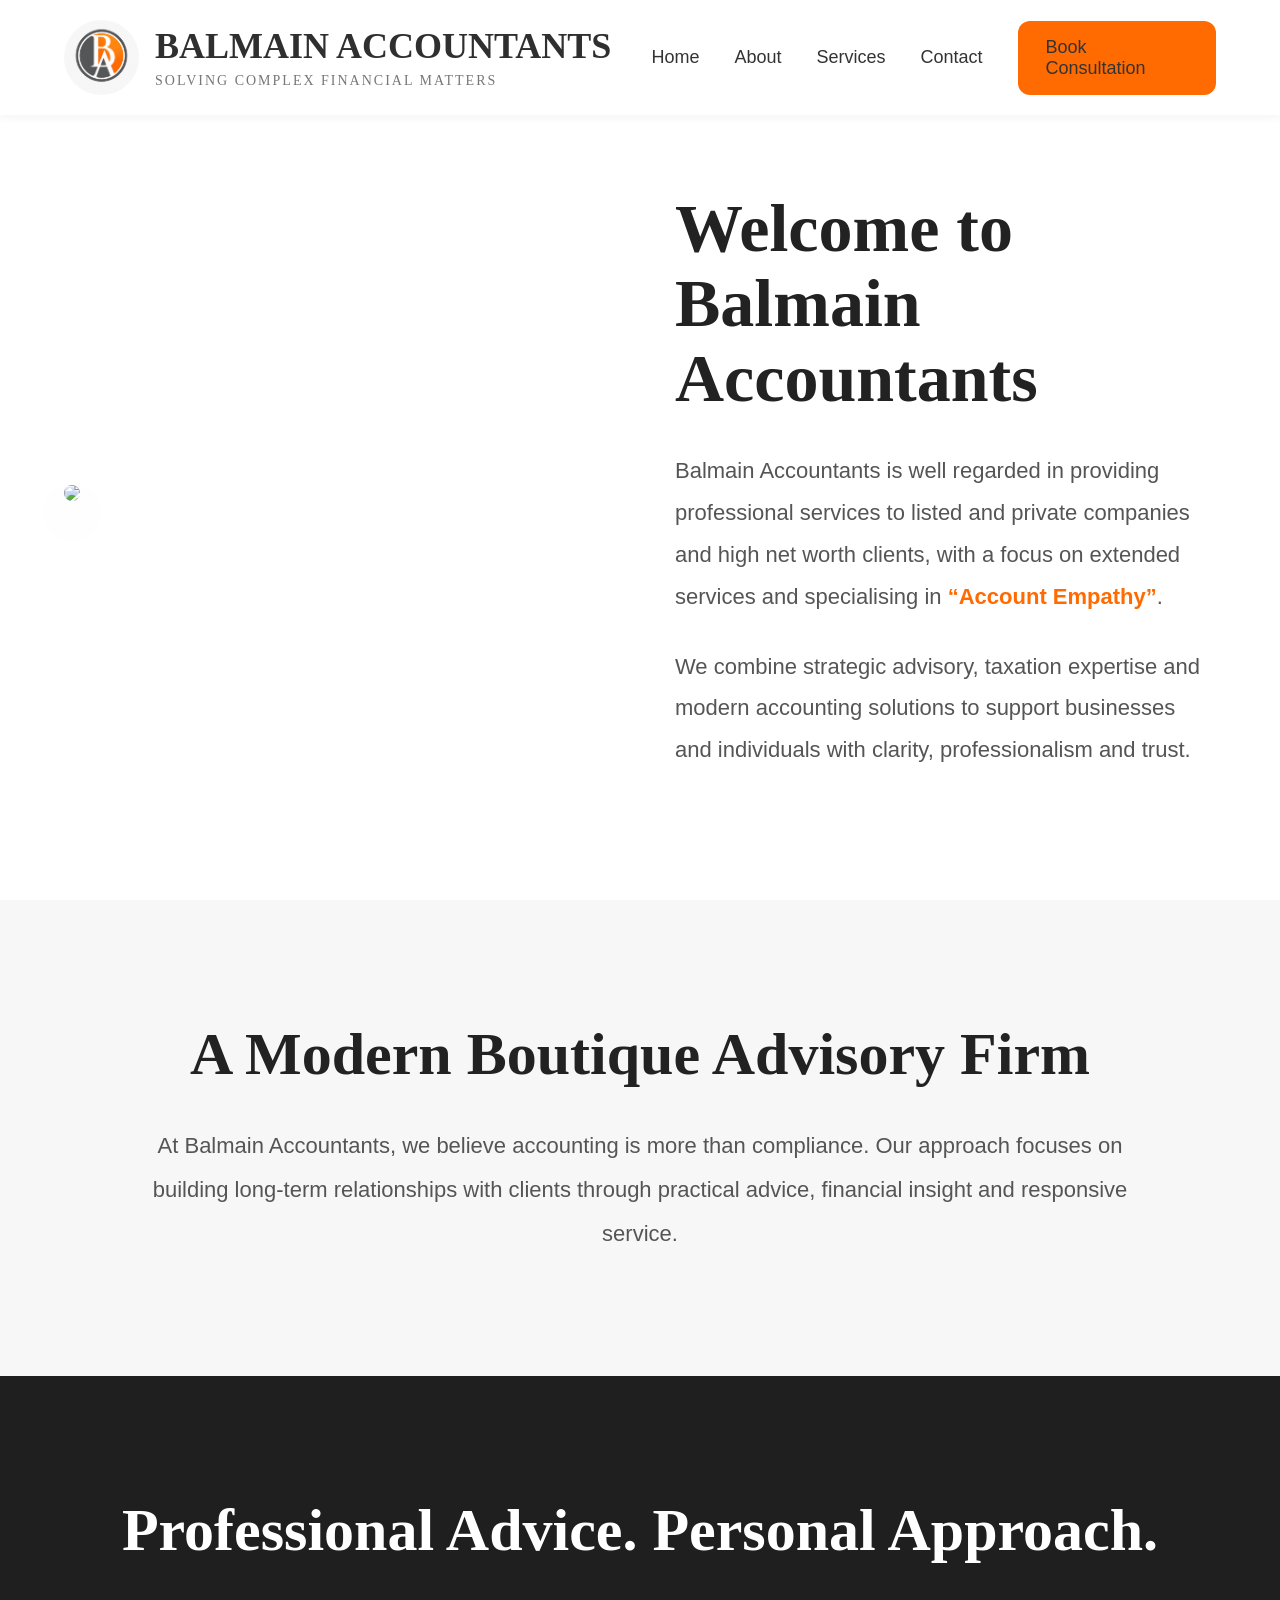
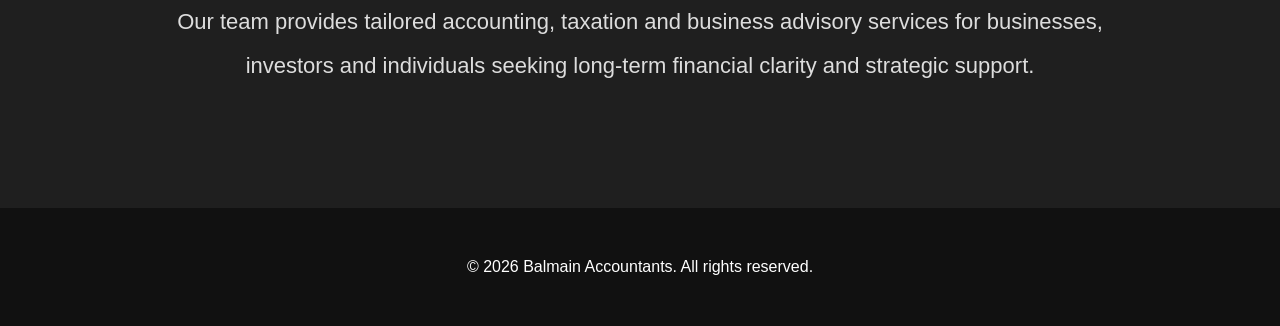
==== about.html @ e21546ca "Update about.html" ====
<!DOCTYPE html>
<html lang="en">

<head>

  <meta charset="UTF-8">
  <meta name="viewport" content="width=device-width, initial-scale=1.0">

  <title>About | Balmain Accountants</title>

  <link rel="icon" type="image/png" href="balmain-logo.png">

  <style>

    *{
      margin:0;
      padding:0;
      box-sizing:border-box;
    }

    body{
      font-family:Arial, Helvetica, sans-serif;
      background:#f7f7f7;
      color:#222;
    }

    nav{
      width:100%;
      padding:20px 5%;
      display:flex;
      justify-content:space-between;
      align-items:center;
      background:white;
      position:fixed;
      top:0;
      z-index:1000;
      box-shadow:0 2px 10px rgba(0,0,0,0.05);
      gap:40px;
    }

    .logo{
      display:flex;
      align-items:center;
      gap:16px;
      min-width:max-content;
    }

    .menu{
      display:flex;
      gap:35px;
      align-items:center;
      margin-left:auto;
    }

    .menu a{
      text-decoration:none;
      color:#333;
      font-weight:500;
      font-size:18px;
    }

    .menu a:hover{
      color:#ff6b00;
    }

    .btn{
      background:#ff6b00;
      color:white;
      padding:16px 28px;
      border-radius:12px;
      text-decoration:none;
      font-weight:bold;
    }

    .hero{
      min-height:100vh;
      display:flex;
      align-items:center;
      justify-content:center;
      padding:190px 5% 100px;
      gap:70px;
      background:white;
    }

    .hero-left,
    .hero-right{
      flex:1;
    }

    .hero-left img{
      width:100%;
      border-radius:25px;
      box-shadow:0 20px 45px rgba(0,0,0,0.12);
    }

    .hero-right h1{
      font-size:68px;
      margin-bottom:35px;
      font-family:Georgia, serif;
      color:#222;
      line-height:1.1;
    }

    .hero-right p{
      font-size:22px;
      line-height:1.9;
      color:#555;
      margin-bottom:28px;
    }

    .highlight{
      color:#ff6b00;
      font-weight:bold;
    }

    .section{
      padding:120px 5%;
      text-align:center;
    }

    .section h2{
      font-size:60px;
      margin-bottom:35px;
      font-family:Georgia, serif;
      color:#222;
    }

    .section p{
      max-width:1000px;
      margin:auto;
      line-height:2;
      font-size:22px;
      color:#555;
    }

    .dark{
      background:#1f1f1f;
      color:white;
    }

    .dark h2{
      color:white;
    }

    .dark p{
      color:#ddd;
    }

    footer{
      background:#111;
      color:white;
      padding:50px;
      text-align:center;
      font-size:16px;
    }

    @media(max-width:980px){

      nav{
        flex-direction:column;
        align-items:center;
        gap:25px;
      }

      .logo{
        flex-direction:column;
        text-align:center;
      }

      .menu{
        margin-left:0;
        flex-wrap:wrap;
        justify-content:center;
        gap:22px;
      }

      .hero{
        flex-direction:column;
        text-align:center;
        padding-top:280px;
      }

      .hero-right h1{
        font-size:52px;
      }

    }

  </style>

</head>

<body>

  <nav>

    <div class="logo">

      <img src="balmain-logo.png"
           alt="Balmain Logo"
           style="height:75px; width:75px; object-fit:cover; border-radius:50%;">

      <div style="line-height:1.1;">

        <div style="
          font-size:36px;
          font-weight:700;
          color:#2f2f2f;
          letter-spacing:0px;
          font-family:Georgia, serif;
        ">
          BALMAIN ACCOUNTANTS
        </div>

        <div style="
          font-size:14px;
          color:#777;
          letter-spacing:2px;
          margin-top:6px;
          font-family:Georgia, serif;
          text-transform:uppercase;
        ">
          Solving Complex Financial Matters
        </div>

      </div>

    </div>

    <div class="menu">

      <a href="index.html">Home</a>
      <a href="about.html">About</a>
      <a href="services.html">Services</a>
      <a href="contact.html">Contact</a>

      <a href="contact.html" class="btn">
        Book Consultation
      </a>

    </div>

  </nav>

  <section class="hero">

    <div class="hero-left">

      <img src="https://images.unsplash.com/photo-1520607162513-77705c0f0d4a?q=80&w=1600&auto=format&fit=crop">

    </div>

    <div class="hero-right">

      <h1>
        Welcome to Balmain Accountants
      </h1>

      <p>
        Balmain Accountants is well regarded in providing professional services to listed and private companies and high net worth clients, with a focus on extended services and specialising in <span class="highlight">“Account Empathy”</span>.
      </p>

      <p>
        We combine strategic advisory, taxation expertise and modern accounting solutions to support businesses and individuals with clarity, professionalism and trust.
      </p>

    </div>

  </section>

  <section class="section">

    <h2>
      A Modern Boutique Advisory Firm
    </h2>

    <p>
      At Balmain Accountants, we believe accounting is more than compliance. Our approach focuses on building long-term relationships with clients through practical advice, financial insight and responsive service.
    </p>

  </section>

  <section class="section dark">

    <h2>
      Professional Advice. Personal Approach.
    </h2>

    <p>
      Our team provides tailored accounting, taxation and business advisory services for businesses, investors and individuals seeking long-term financial clarity and strategic support.
    </p>

  </section>

  <footer>

    © 2026 Balmain Accountants. All rights reserved.

  </footer>

</body>

</html>
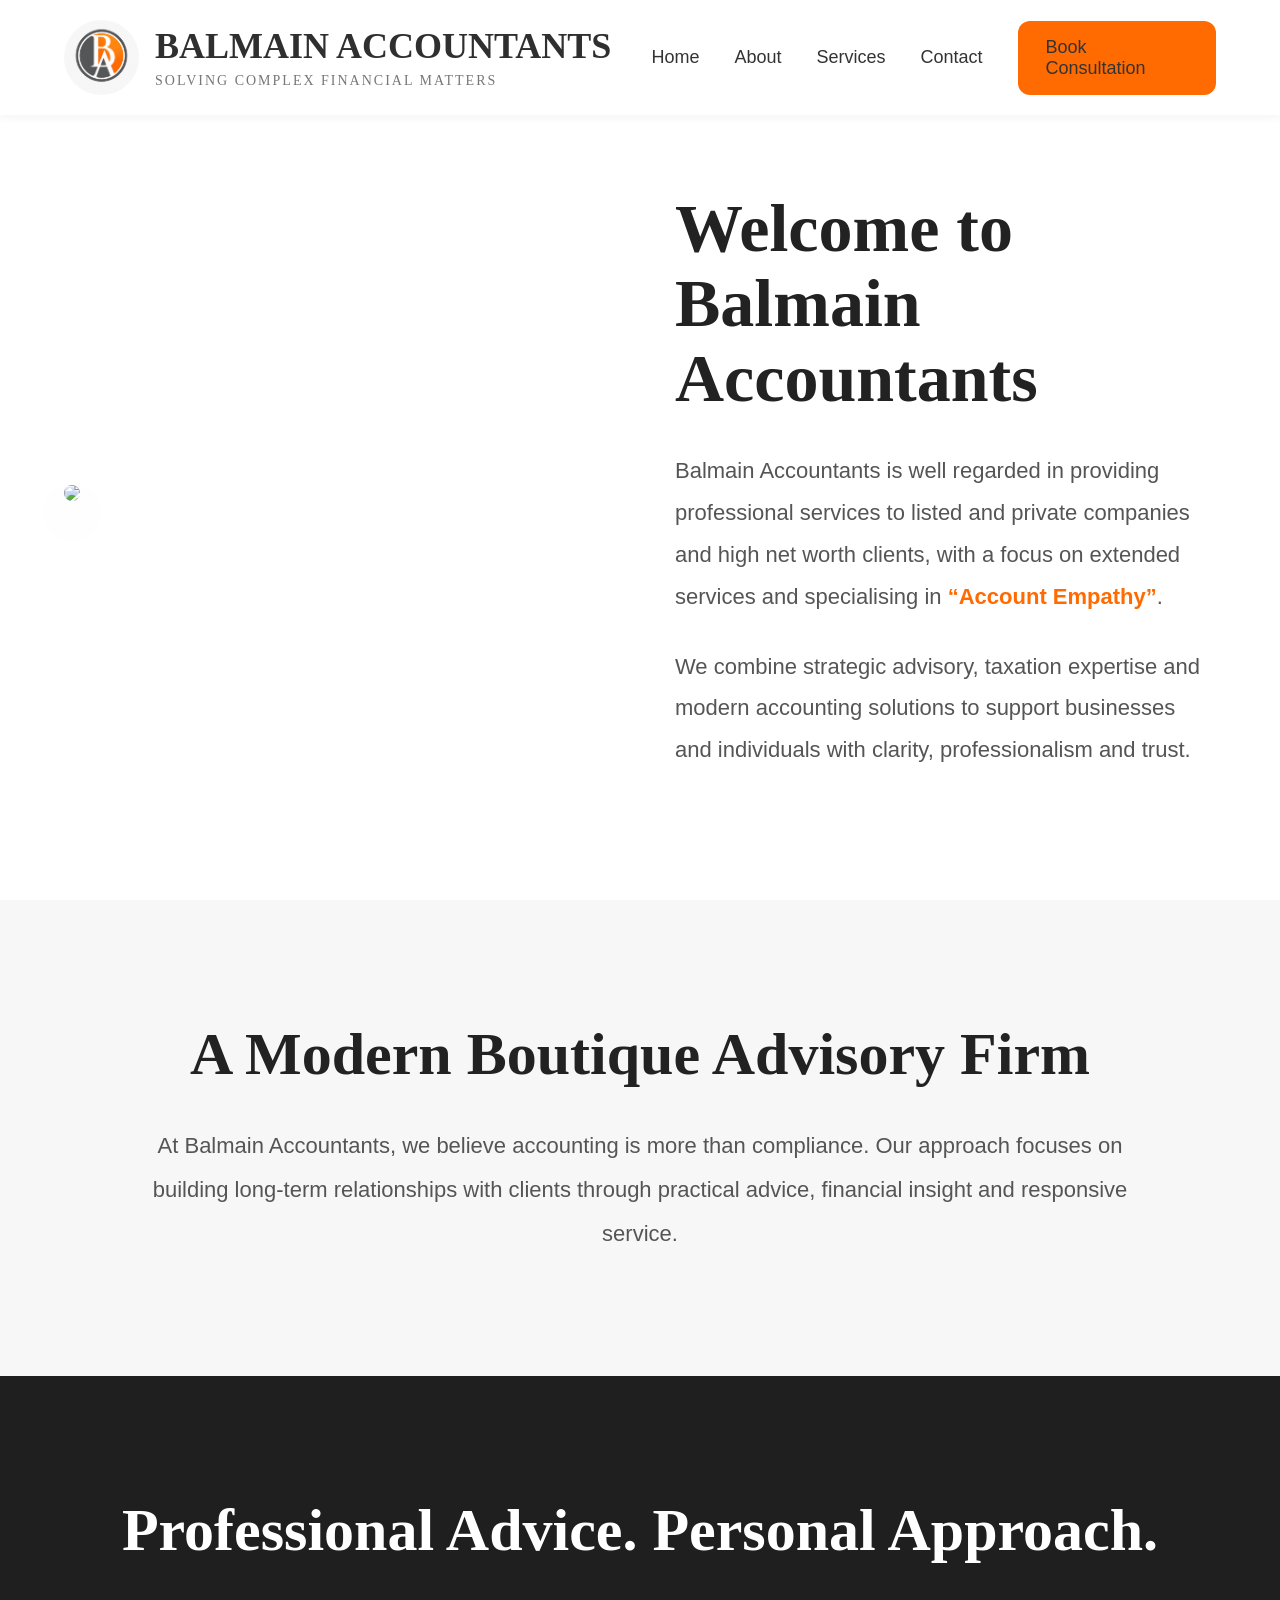
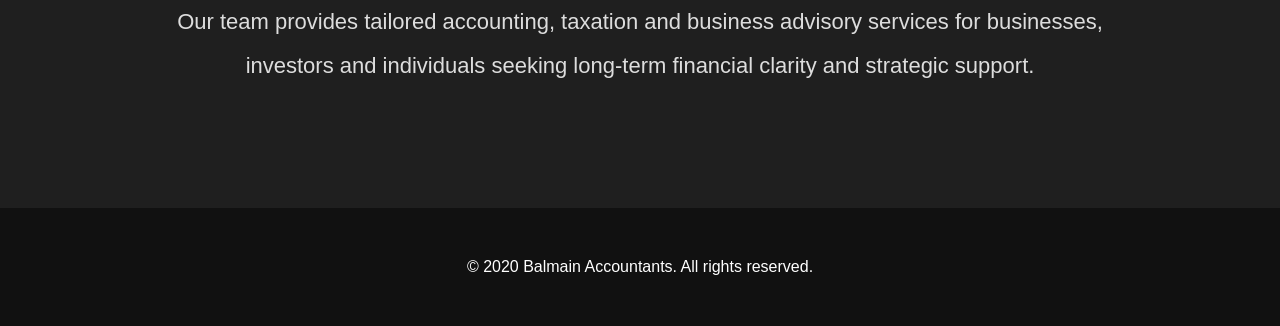
==== commit a0a48882: "Update about.html" ====
--- a/about.html
+++ b/about.html
@@ -294,7 +294,7 @@
 
   <footer>
 
-    © 2026 Balmain Accountants. All rights reserved.
+    © 2020 Balmain Accountants. All rights reserved.
 
   </footer>
 
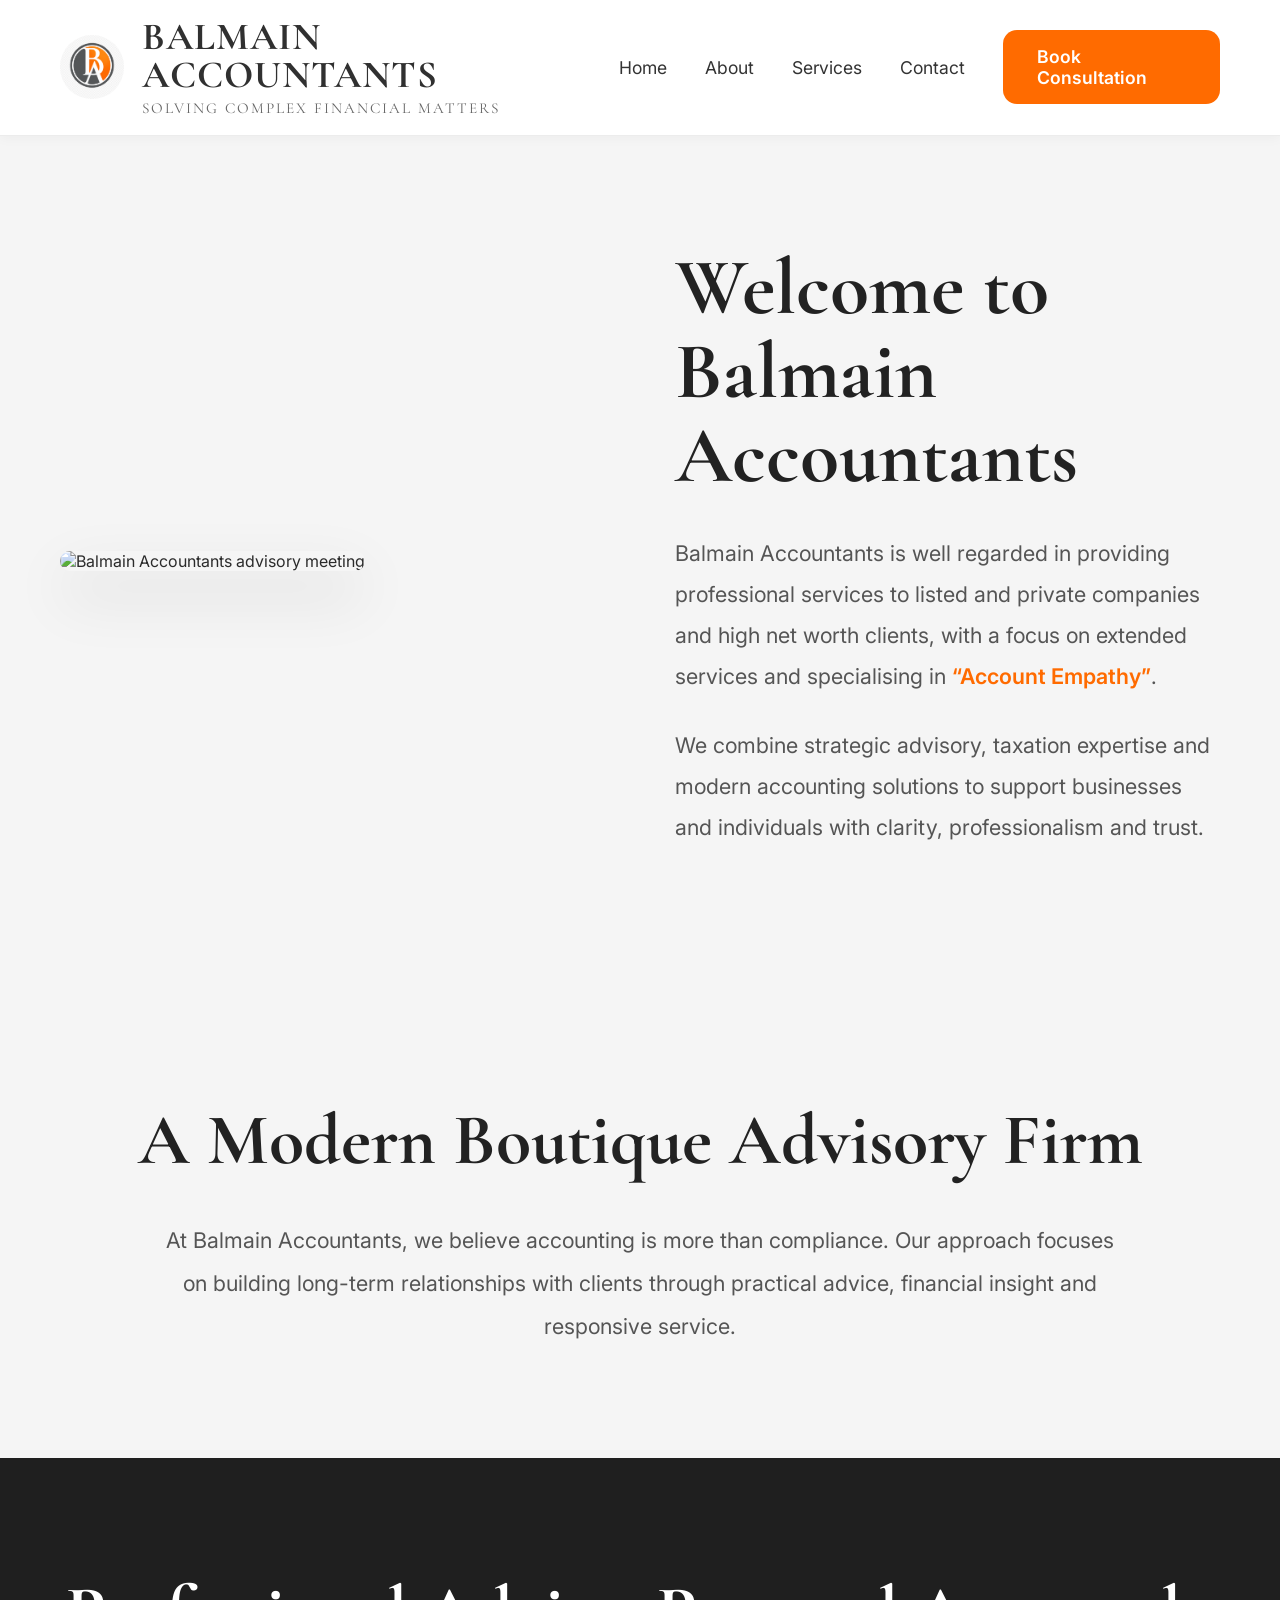
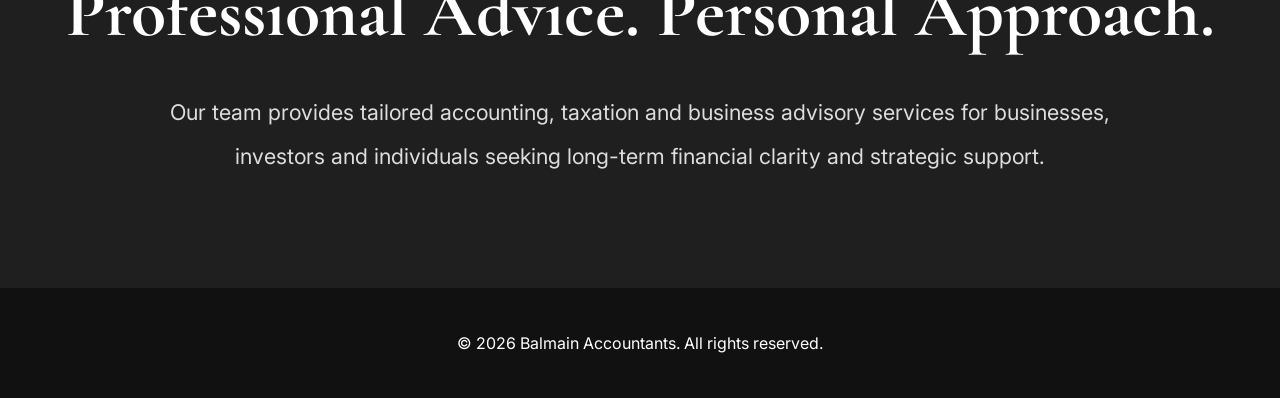
==== commit 2e249d1e: "Update about.html" ====
--- a/about.html
+++ b/about.html
@@ -1,303 +1,290 @@
 <!DOCTYPE html>
 <html lang="en">
-
 <head>
-
-  <meta charset="UTF-8">
-  <meta name="viewport" content="width=device-width, initial-scale=1.0">
-
-  <title>About | Balmain Accountants</title>
-
-  <link rel="icon" type="image/png" href="balmain-logo.png">
-
-  <style>
-
-    *{
-      margin:0;
-      padding:0;
-      box-sizing:border-box;
-    }
-
-    body{
-      font-family:Arial, Helvetica, sans-serif;
-      background:#f7f7f7;
-      color:#222;
-    }
-
-    nav{
-      width:100%;
-      padding:20px 5%;
-      display:flex;
-      justify-content:space-between;
-      align-items:center;
-      background:white;
-      position:fixed;
-      top:0;
-      z-index:1000;
-      box-shadow:0 2px 10px rgba(0,0,0,0.05);
-      gap:40px;
-    }
-
-    .logo{
-      display:flex;
-      align-items:center;
-      gap:16px;
-      min-width:max-content;
-    }
-
-    .menu{
-      display:flex;
-      gap:35px;
-      align-items:center;
-      margin-left:auto;
-    }
-
-    .menu a{
-      text-decoration:none;
-      color:#333;
-      font-weight:500;
-      font-size:18px;
-    }
-
-    .menu a:hover{
-      color:#ff6b00;
-    }
-
-    .btn{
-      background:#ff6b00;
-      color:white;
-      padding:16px 28px;
-      border-radius:12px;
-      text-decoration:none;
-      font-weight:bold;
-    }
-
-    .hero{
-      min-height:100vh;
-      display:flex;
-      align-items:center;
-      justify-content:center;
-      padding:190px 5% 100px;
-      gap:70px;
-      background:white;
-    }
-
-    .hero-left,
-    .hero-right{
-      flex:1;
-    }
-
-    .hero-left img{
-      width:100%;
-      border-radius:25px;
-      box-shadow:0 20px 45px rgba(0,0,0,0.12);
-    }
-
-    .hero-right h1{
-      font-size:68px;
-      margin-bottom:35px;
-      font-family:Georgia, serif;
-      color:#222;
-      line-height:1.1;
-    }
-
-    .hero-right p{
-      font-size:22px;
-      line-height:1.9;
-      color:#555;
-      margin-bottom:28px;
-    }
-
-    .highlight{
-      color:#ff6b00;
-      font-weight:bold;
-    }
-
-    .section{
-      padding:120px 5%;
-      text-align:center;
-    }
-
-    .section h2{
-      font-size:60px;
-      margin-bottom:35px;
-      font-family:Georgia, serif;
-      color:#222;
-    }
-
-    .section p{
-      max-width:1000px;
-      margin:auto;
-      line-height:2;
-      font-size:22px;
-      color:#555;
-    }
-
-    .dark{
-      background:#1f1f1f;
-      color:white;
-    }
-
-    .dark h2{
-      color:white;
-    }
-
-    .dark p{
-      color:#ddd;
-    }
-
-    footer{
-      background:#111;
-      color:white;
-      padding:50px;
-      text-align:center;
-      font-size:16px;
-    }
-
-    @media(max-width:980px){
-
-      nav{
-        flex-direction:column;
-        align-items:center;
-        gap:25px;
-      }
-
-      .logo{
-        flex-direction:column;
-        text-align:center;
-      }
-
-      .menu{
-        margin-left:0;
-        flex-wrap:wrap;
-        justify-content:center;
-        gap:22px;
-      }
-
-      .hero{
-        flex-direction:column;
-        text-align:center;
-        padding-top:280px;
-      }
-
-      .hero-right h1{
-        font-size:52px;
-      }
-
-    }
-
-  </style>
-
+<meta charset="UTF-8">
+<meta name="viewport" content="width=device-width, initial-scale=1.0">
+
+<title>About | Balmain Accountants</title>
+<link rel="icon" type="image/png" href="balmain-logo.png">
+
+<link rel="preconnect" href="https://fonts.googleapis.com">
+<link href="https://fonts.googleapis.com/css2?family=Cormorant+Garamond:wght@500;600;700&family=Inter:wght@300;400;500;600&display=swap" rel="stylesheet">
+
+<style>
+*{margin:0;padding:0;box-sizing:border-box}
+
+body{
+  font-family:'Inter',sans-serif;
+  background:#f5f5f5;
+  color:#2b2b2b;
+}
+
+header{
+  background:white;
+  border-bottom:1px solid #ececec;
+  box-shadow:0 2px 12px rgba(0,0,0,0.04);
+}
+
+.navbar{
+  max-width:1500px;
+  margin:auto;
+  padding:18px 60px;
+  display:flex;
+  justify-content:space-between;
+  align-items:center;
+}
+
+.logo-section{
+  display:flex;
+  align-items:center;
+  gap:18px;
+}
+
+.logo-section img{
+  width:64px;
+  height:64px;
+  object-fit:cover;
+  border-radius:50%;
+}
+
+.logo-text h1{
+  font-family:'Cormorant Garamond',serif;
+  font-size:2.4rem;
+  line-height:1;
+  color:#303030;
+  letter-spacing:1px;
+}
+
+.logo-text p{
+  font-family:'Cormorant Garamond',serif;
+  letter-spacing:2px;
+  font-size:.95rem;
+  margin-top:4px;
+  color:#666;
+}
+
+nav{
+  display:flex;
+  align-items:center;
+  gap:38px;
+}
+
+nav a{
+  text-decoration:none;
+  color:#333;
+  font-size:1.1rem;
+  transition:.3s;
+}
+
+nav a:hover{color:#ff6b00}
+
+.btn{
+  background:#ff6b00;
+  color:white;
+  padding:16px 34px;
+  border-radius:14px;
+  text-decoration:none;
+  font-weight:600;
+  display:inline-block;
+}
+
+.hero{
+  max-width:1400px;
+  margin:auto;
+  padding:110px 60px;
+  display:grid;
+  grid-template-columns:1fr 1fr;
+  gap:70px;
+  align-items:center;
+}
+
+.hero img{
+  width:100%;
+  height:560px;
+  object-fit:cover;
+  border-radius:28px;
+  box-shadow:0 25px 60px rgba(0,0,0,.12);
+}
+
+.hero h2{
+  font-family:'Cormorant Garamond',serif;
+  font-size:5rem;
+  line-height:1.05;
+  color:#222;
+  margin-bottom:35px;
+}
+
+.hero p{
+  font-size:1.35rem;
+  line-height:1.9;
+  color:#555;
+  margin-bottom:28px;
+}
+
+.orange{color:#ff6b00;font-weight:600}
+
+.intro{
+  text-align:center;
+  padding:110px 60px;
+  background:#f5f5f5;
+}
+
+.intro h2{
+  font-family:'Cormorant Garamond',serif;
+  font-size:4.5rem;
+  color:#222;
+  margin-bottom:35px;
+}
+
+.intro p{
+  max-width:950px;
+  margin:auto;
+  font-size:1.35rem;
+  line-height:2;
+  color:#555;
+}
+
+.dark{
+  background:#1f1f1f;
+  color:white;
+  text-align:center;
+  padding:110px 60px;
+}
+
+.dark h2{
+  font-family:'Cormorant Garamond',serif;
+  font-size:4.5rem;
+  margin-bottom:35px;
+}
+
+.dark p{
+  max-width:950px;
+  margin:auto;
+  font-size:1.35rem;
+  line-height:2;
+  color:#ddd;
+}
+
+footer{
+  background:#111;
+  color:white;
+  text-align:center;
+  padding:45px;
+}
+
+@media(max-width:1100px){
+  .navbar{
+    flex-direction:column;
+    gap:30px;
+    text-align:center;
+  }
+
+  nav{
+    flex-wrap:wrap;
+    justify-content:center;
+  }
+
+  .hero{
+    grid-template-columns:1fr;
+    text-align:center;
+  }
+}
+
+@media(max-width:700px){
+  .navbar{padding:18px 25px}
+
+  .logo-section{
+    flex-direction:column;
+    text-align:center;
+  }
+
+  .logo-text h1{font-size:1.8rem}
+
+  .hero{
+    padding:70px 25px;
+  }
+
+  .hero h2{font-size:3.4rem}
+
+  .hero img{height:360px}
+
+  .intro,
+  .dark{
+    padding:70px 25px;
+  }
+
+  .intro h2,
+  .dark h2{
+    font-size:3rem;
+  }
+}
+</style>
 </head>
 
 <body>
 
-  <nav>
-
-    <div class="logo">
-
-      <img src="balmain-logo.png"
-           alt="Balmain Logo"
-           style="height:75px; width:75px; object-fit:cover; border-radius:50%;">
-
-      <div style="line-height:1.1;">
-
-        <div style="
-          font-size:36px;
-          font-weight:700;
-          color:#2f2f2f;
-          letter-spacing:0px;
-          font-family:Georgia, serif;
-        ">
-          BALMAIN ACCOUNTANTS
-        </div>
-
-        <div style="
-          font-size:14px;
-          color:#777;
-          letter-spacing:2px;
-          margin-top:6px;
-          font-family:Georgia, serif;
-          text-transform:uppercase;
-        ">
-          Solving Complex Financial Matters
-        </div>
-
+<header>
+  <div class="navbar">
+
+    <div class="logo-section">
+      <img src="balmain-logo.png" alt="Balmain Accountants Logo">
+
+      <div class="logo-text">
+        <h1>BALMAIN ACCOUNTANTS</h1>
+        <p>SOLVING COMPLEX FINANCIAL MATTERS</p>
       </div>
-
     </div>
 
-    <div class="menu">
-
+    <nav>
       <a href="index.html">Home</a>
       <a href="about.html">About</a>
       <a href="services.html">Services</a>
       <a href="contact.html">Contact</a>
-
-      <a href="contact.html" class="btn">
-        Book Consultation
-      </a>
-
-    </div>
-
-  </nav>
-
-  <section class="hero">
-
-    <div class="hero-left">
-
-      <img src="https://images.unsplash.com/photo-1520607162513-77705c0f0d4a?q=80&w=1600&auto=format&fit=crop">
-
-    </div>
-
-    <div class="hero-right">
-
-      <h1>
-        Welcome to Balmain Accountants
-      </h1>
-
-      <p>
-        Balmain Accountants is well regarded in providing professional services to listed and private companies and high net worth clients, with a focus on extended services and specialising in <span class="highlight">“Account Empathy”</span>.
-      </p>
-
-      <p>
-        We combine strategic advisory, taxation expertise and modern accounting solutions to support businesses and individuals with clarity, professionalism and trust.
-      </p>
-
-    </div>
-
-  </section>
-
-  <section class="section">
-
-    <h2>
-      A Modern Boutique Advisory Firm
-    </h2>
+      <a href="contact.html" class="btn">Book Consultation</a>
+    </nav>
+
+  </div>
+</header>
+
+<section class="hero">
+
+  <div>
+    <img src="https://images.unsplash.com/photo-1520607162513-77705c0f0d4a?q=80&w=1600&auto=format&fit=crop" alt="Balmain Accountants advisory meeting">
+  </div>
+
+  <div>
+    <h2>Welcome to Balmain Accountants</h2>
 
     <p>
-      At Balmain Accountants, we believe accounting is more than compliance. Our approach focuses on building long-term relationships with clients through practical advice, financial insight and responsive service.
+      Balmain Accountants is well regarded in providing professional services to listed and private companies and high net worth clients, with a focus on extended services and specialising in <span class="orange">“Account Empathy”</span>.
     </p>
 
-  </section>
-
-  <section class="section dark">
-
-    <h2>
-      Professional Advice. Personal Approach.
-    </h2>
-
     <p>
-      Our team provides tailored accounting, taxation and business advisory services for businesses, investors and individuals seeking long-term financial clarity and strategic support.
+      We combine strategic advisory, taxation expertise and modern accounting solutions to support businesses and individuals with clarity, professionalism and trust.
     </p>
-
-  </section>
-
-  <footer>
-
-    © 2020 Balmain Accountants. All rights reserved.
-
-  </footer>
+  </div>
+
+</section>
+
+<section class="intro">
+  <h2>A Modern Boutique Advisory Firm</h2>
+
+  <p>
+    At Balmain Accountants, we believe accounting is more than compliance. Our approach focuses on building long-term relationships with clients through practical advice, financial insight and responsive service.
+  </p>
+</section>
+
+<section class="dark">
+  <h2>Professional Advice. Personal Approach.</h2>
+
+  <p>
+    Our team provides tailored accounting, taxation and business advisory services for businesses, investors and individuals seeking long-term financial clarity and strategic support.
+  </p>
+</section>
+
+<footer>
+  © 2026 Balmain Accountants. All rights reserved.
+</footer>
 
 </body>
-
 </html>
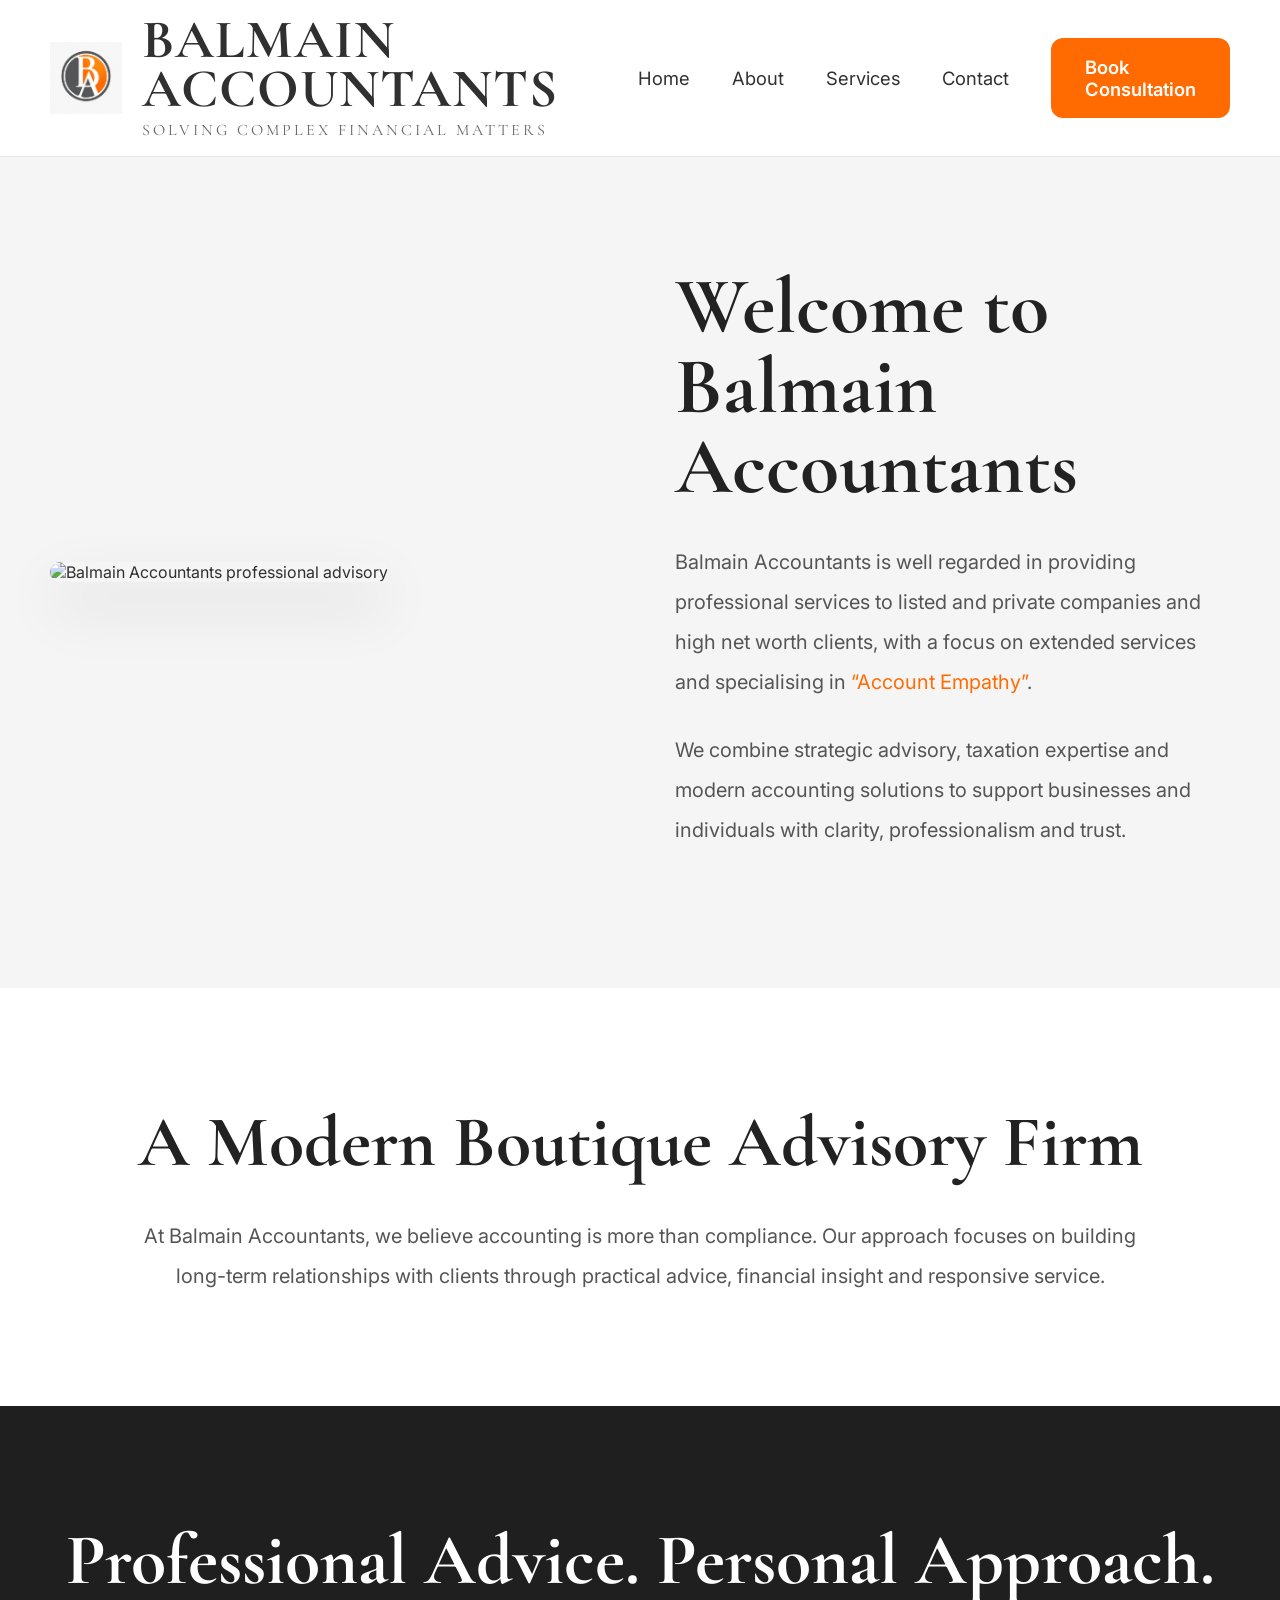
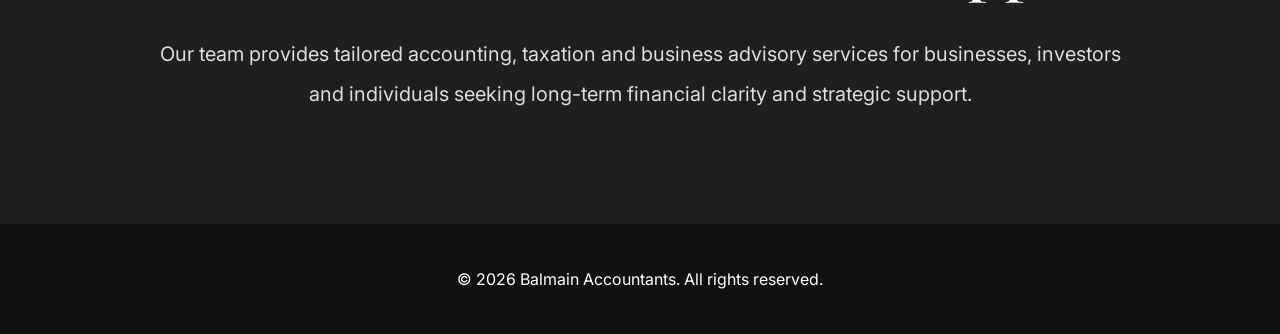
==== commit ff325e77: "Update about.html" ====
--- a/about.html
+++ b/about.html
@@ -5,285 +5,355 @@
 <meta name="viewport" content="width=device-width, initial-scale=1.0">
 
 <title>About | Balmain Accountants</title>
+
 <link rel="icon" type="image/png" href="balmain-logo.png">
 
 <link rel="preconnect" href="https://fonts.googleapis.com">
-<link href="https://fonts.googleapis.com/css2?family=Cormorant+Garamond:wght@500;600;700&family=Inter:wght@300;400;500;600&display=swap" rel="stylesheet">
+<link rel="preconnect" href="https://fonts.gstatic.com" crossorigin>
+
+<link href="https://fonts.googleapis.com/css2?family=Cormorant+Garamond:wght@400;500;600;700&family=Inter:wght@300;400;500;600&display=swap" rel="stylesheet">
 
 <style>
-*{margin:0;padding:0;box-sizing:border-box}
+
+*{
+    margin:0;
+    padding:0;
+    box-sizing:border-box;
+}
 
 body{
-  font-family:'Inter',sans-serif;
-  background:#f5f5f5;
-  color:#2b2b2b;
-}
+    font-family:'Inter', sans-serif;
+    background:#f5f5f5;
+    color:#303030;
+}
+
+/* HEADER */
 
 header{
-  background:white;
-  border-bottom:1px solid #ececec;
-  box-shadow:0 2px 12px rgba(0,0,0,0.04);
+    width:100%;
+    background:white;
+    border-bottom:1px solid #e5e5e5;
 }
 
 .navbar{
-  max-width:1500px;
-  margin:auto;
-  padding:18px 60px;
-  display:flex;
-  justify-content:space-between;
-  align-items:center;
+    max-width:1500px;
+    margin:auto;
+    padding:16px 50px;
+    display:flex;
+    justify-content:space-between;
+    align-items:center;
 }
 
 .logo-section{
-  display:flex;
-  align-items:center;
-  gap:18px;
+    display:flex;
+    align-items:center;
+    gap:20px;
 }
 
 .logo-section img{
-  width:64px;
-  height:64px;
-  object-fit:cover;
-  border-radius:50%;
+    width:72px;
+    height:72px;
+    object-fit:contain;
 }
 
 .logo-text h1{
-  font-family:'Cormorant Garamond',serif;
-  font-size:2.4rem;
-  line-height:1;
-  color:#303030;
-  letter-spacing:1px;
+    font-family:'Cormorant Garamond', serif;
+    font-size:3.4rem;
+    font-weight:700;
+    line-height:0.9;
+    color:#303030;
+    letter-spacing:1px;
 }
 
 .logo-text p{
-  font-family:'Cormorant Garamond',serif;
-  letter-spacing:2px;
-  font-size:.95rem;
-  margin-top:4px;
-  color:#666;
+    font-family:'Cormorant Garamond', serif;
+    font-size:1rem;
+    letter-spacing:3px;
+    color:#666;
+    margin-top:6px;
 }
 
 nav{
-  display:flex;
-  align-items:center;
-  gap:38px;
+    display:flex;
+    align-items:center;
+    gap:42px;
 }
 
 nav a{
-  text-decoration:none;
-  color:#333;
-  font-size:1.1rem;
-  transition:.3s;
-}
-
-nav a:hover{color:#ff6b00}
-
-.btn{
-  background:#ff6b00;
-  color:white;
-  padding:16px 34px;
-  border-radius:14px;
-  text-decoration:none;
-  font-weight:600;
-  display:inline-block;
-}
-
-.hero{
-  max-width:1400px;
-  margin:auto;
-  padding:110px 60px;
-  display:grid;
-  grid-template-columns:1fr 1fr;
-  gap:70px;
-  align-items:center;
-}
-
-.hero img{
-  width:100%;
-  height:560px;
-  object-fit:cover;
-  border-radius:28px;
-  box-shadow:0 25px 60px rgba(0,0,0,.12);
-}
-
-.hero h2{
-  font-family:'Cormorant Garamond',serif;
-  font-size:5rem;
-  line-height:1.05;
-  color:#222;
-  margin-bottom:35px;
-}
-
-.hero p{
-  font-size:1.35rem;
-  line-height:1.9;
-  color:#555;
-  margin-bottom:28px;
-}
-
-.orange{color:#ff6b00;font-weight:600}
+    text-decoration:none;
+    color:#303030;
+    font-size:1.15rem;
+    transition:0.3s;
+}
+
+nav a:hover{
+    color:#ff6b00;
+}
+
+.book-btn,
+.hero-btn{
+    background:#ff6b00;
+    color:white;
+    padding:18px 34px;
+    border-radius:12px;
+    text-decoration:none;
+    font-weight:600;
+    transition:0.3s;
+    display:inline-block;
+}
+
+.book-btn:hover,
+.hero-btn:hover{
+    transform:translateY(-2px);
+    box-shadow:0 10px 20px rgba(0,0,0,0.08);
+}
+
+/* HERO */
+
+.about-hero{
+    max-width:1500px;
+    margin:auto;
+    padding:110px 50px;
+    display:grid;
+    grid-template-columns:1fr 1fr;
+    gap:70px;
+    align-items:center;
+}
+
+.about-hero img{
+    width:100%;
+    height:560px;
+    object-fit:cover;
+    border-radius:28px;
+    box-shadow:0 25px 60px rgba(0,0,0,0.12);
+}
+
+.about-hero h1{
+    font-family:'Cormorant Garamond', serif;
+    font-size:5rem;
+    line-height:1;
+    color:#222;
+    margin-bottom:35px;
+}
+
+.about-hero p{
+    font-size:1.25rem;
+    line-height:2;
+    color:#555;
+    margin-bottom:28px;
+}
+
+.orange{
+    color:#ff6b00;
+}
+
+/* INTRO */
 
 .intro{
-  text-align:center;
-  padding:110px 60px;
-  background:#f5f5f5;
+    background:white;
+    padding:110px 50px;
+    text-align:center;
 }
 
 .intro h2{
-  font-family:'Cormorant Garamond',serif;
-  font-size:4.5rem;
-  color:#222;
-  margin-bottom:35px;
+    font-family:'Cormorant Garamond', serif;
+    font-size:4.5rem;
+    margin-bottom:30px;
+    color:#222;
 }
 
 .intro p{
-  max-width:950px;
-  margin:auto;
-  font-size:1.35rem;
-  line-height:2;
-  color:#555;
-}
-
-.dark{
-  background:#1f1f1f;
-  color:white;
-  text-align:center;
-  padding:110px 60px;
-}
-
-.dark h2{
-  font-family:'Cormorant Garamond',serif;
-  font-size:4.5rem;
-  margin-bottom:35px;
-}
-
-.dark p{
-  max-width:950px;
-  margin:auto;
-  font-size:1.35rem;
-  line-height:2;
-  color:#ddd;
-}
+    max-width:1000px;
+    margin:auto;
+    font-size:1.25rem;
+    line-height:2;
+    color:#555;
+}
+
+/* DARK */
+
+.dark-section{
+    background:#1f1f1f;
+    color:white;
+    text-align:center;
+    padding:110px 50px;
+}
+
+.dark-section h2{
+    font-family:'Cormorant Garamond', serif;
+    font-size:4.5rem;
+    margin-bottom:30px;
+}
+
+.dark-section p{
+    max-width:1000px;
+    margin:auto;
+    color:#ddd;
+    font-size:1.25rem;
+    line-height:2;
+}
+
+/* FOOTER */
 
 footer{
-  background:#111;
-  color:white;
-  text-align:center;
-  padding:45px;
-}
-
-@media(max-width:1100px){
-  .navbar{
-    flex-direction:column;
-    gap:30px;
+    background:#111;
+    color:white;
     text-align:center;
-  }
-
-  nav{
-    flex-wrap:wrap;
-    justify-content:center;
-  }
-
-  .hero{
-    grid-template-columns:1fr;
-    text-align:center;
-  }
+    padding:45px;
+}
+
+/* MOBILE */
+
+@media(max-width:1200px){
+
+    .navbar{
+        flex-direction:column;
+        gap:30px;
+        text-align:center;
+    }
+
+    nav{
+        flex-wrap:wrap;
+        justify-content:center;
+    }
+
+    .about-hero{
+        grid-template-columns:1fr;
+        text-align:center;
+    }
+
 }
 
 @media(max-width:700px){
-  .navbar{padding:18px 25px}
-
-  .logo-section{
-    flex-direction:column;
-    text-align:center;
-  }
-
-  .logo-text h1{font-size:1.8rem}
-
-  .hero{
-    padding:70px 25px;
-  }
-
-  .hero h2{font-size:3.4rem}
-
-  .hero img{height:360px}
-
-  .intro,
-  .dark{
-    padding:70px 25px;
-  }
-
-  .intro h2,
-  .dark h2{
-    font-size:3rem;
-  }
-}
+
+    .navbar{
+        padding:25px;
+    }
+
+    .logo-section{
+        flex-direction:column;
+        text-align:center;
+    }
+
+    .logo-text h1{
+        font-size:2.3rem;
+    }
+
+    .logo-text p{
+        font-size:0.85rem;
+    }
+
+    nav{
+        gap:25px;
+    }
+
+    .about-hero{
+        padding:80px 25px;
+    }
+
+    .about-hero h1{
+        font-size:3.4rem;
+    }
+
+    .about-hero img{
+        height:360px;
+    }
+
+    .intro,
+    .dark-section{
+        padding:75px 25px;
+    }
+
+    .intro h2,
+    .dark-section h2{
+        font-size:3rem;
+    }
+
+}
+
 </style>
 </head>
 
 <body>
 
 <header>
-  <div class="navbar">
-
-    <div class="logo-section">
-      <img src="balmain-logo.png" alt="Balmain Accountants Logo">
-
-      <div class="logo-text">
-        <h1>BALMAIN ACCOUNTANTS</h1>
-        <p>SOLVING COMPLEX FINANCIAL MATTERS</p>
-      </div>
+
+    <div class="navbar">
+
+        <div class="logo-section">
+
+            <img src="balmain-logo.png" alt="Balmain Accountants Logo">
+
+            <div class="logo-text">
+                <h1>BALMAIN ACCOUNTANTS</h1>
+                <p>SOLVING COMPLEX FINANCIAL MATTERS</p>
+            </div>
+
+        </div>
+
+        <nav>
+            <a href="index.html">Home</a>
+            <a href="about.html">About</a>
+            <a href="services.html">Services</a>
+            <a href="contact.html">Contact</a>
+
+            <a href="contact.html" class="book-btn">
+                Book Consultation
+            </a>
+        </nav>
+
     </div>
 
-    <nav>
-      <a href="index.html">Home</a>
-      <a href="about.html">About</a>
-      <a href="services.html">Services</a>
-      <a href="contact.html">Contact</a>
-      <a href="contact.html" class="btn">Book Consultation</a>
-    </nav>
-
-  </div>
 </header>
 
-<section class="hero">
-
-  <div>
-    <img src="https://images.unsplash.com/photo-1520607162513-77705c0f0d4a?q=80&w=1600&auto=format&fit=crop" alt="Balmain Accountants advisory meeting">
-  </div>
-
-  <div>
-    <h2>Welcome to Balmain Accountants</h2>
+<section class="about-hero">
+
+    <div>
+
+        <img 
+            src="https://images.unsplash.com/photo-1520607162513-77705c0f0d4a?q=80&w=1600&auto=format&fit=crop"
+            alt="Balmain Accountants professional advisory">
+
+    </div>
+
+    <div>
+
+        <h1>Welcome to Balmain Accountants</h1>
+
+        <p>
+            Balmain Accountants is well regarded in providing professional services to listed and private companies and high net worth clients, with a focus on extended services and specialising in <span class="orange">“Account Empathy”</span>.
+        </p>
+
+        <p>
+            We combine strategic advisory, taxation expertise and modern accounting solutions to support businesses and individuals with clarity, professionalism and trust.
+        </p>
+
+    </div>
+
+</section>
+
+<section class="intro">
+
+    <h2>A Modern Boutique Advisory Firm</h2>
 
     <p>
-      Balmain Accountants is well regarded in providing professional services to listed and private companies and high net worth clients, with a focus on extended services and specialising in <span class="orange">“Account Empathy”</span>.
+        At Balmain Accountants, we believe accounting is more than compliance. Our approach focuses on building long-term relationships with clients through practical advice, financial insight and responsive service.
     </p>
 
+</section>
+
+<section class="dark-section">
+
+    <h2>Professional Advice. Personal Approach.</h2>
+
     <p>
-      We combine strategic advisory, taxation expertise and modern accounting solutions to support businesses and individuals with clarity, professionalism and trust.
+        Our team provides tailored accounting, taxation and business advisory services for businesses, investors and individuals seeking long-term financial clarity and strategic support.
     </p>
-  </div>
 
 </section>
 
-<section class="intro">
-  <h2>A Modern Boutique Advisory Firm</h2>
-
-  <p>
-    At Balmain Accountants, we believe accounting is more than compliance. Our approach focuses on building long-term relationships with clients through practical advice, financial insight and responsive service.
-  </p>
-</section>
-
-<section class="dark">
-  <h2>Professional Advice. Personal Approach.</h2>
-
-  <p>
-    Our team provides tailored accounting, taxation and business advisory services for businesses, investors and individuals seeking long-term financial clarity and strategic support.
-  </p>
-</section>
-
 <footer>
-  © 2026 Balmain Accountants. All rights reserved.
+    © 2026 Balmain Accountants. All rights reserved.
 </footer>
 
 </body>
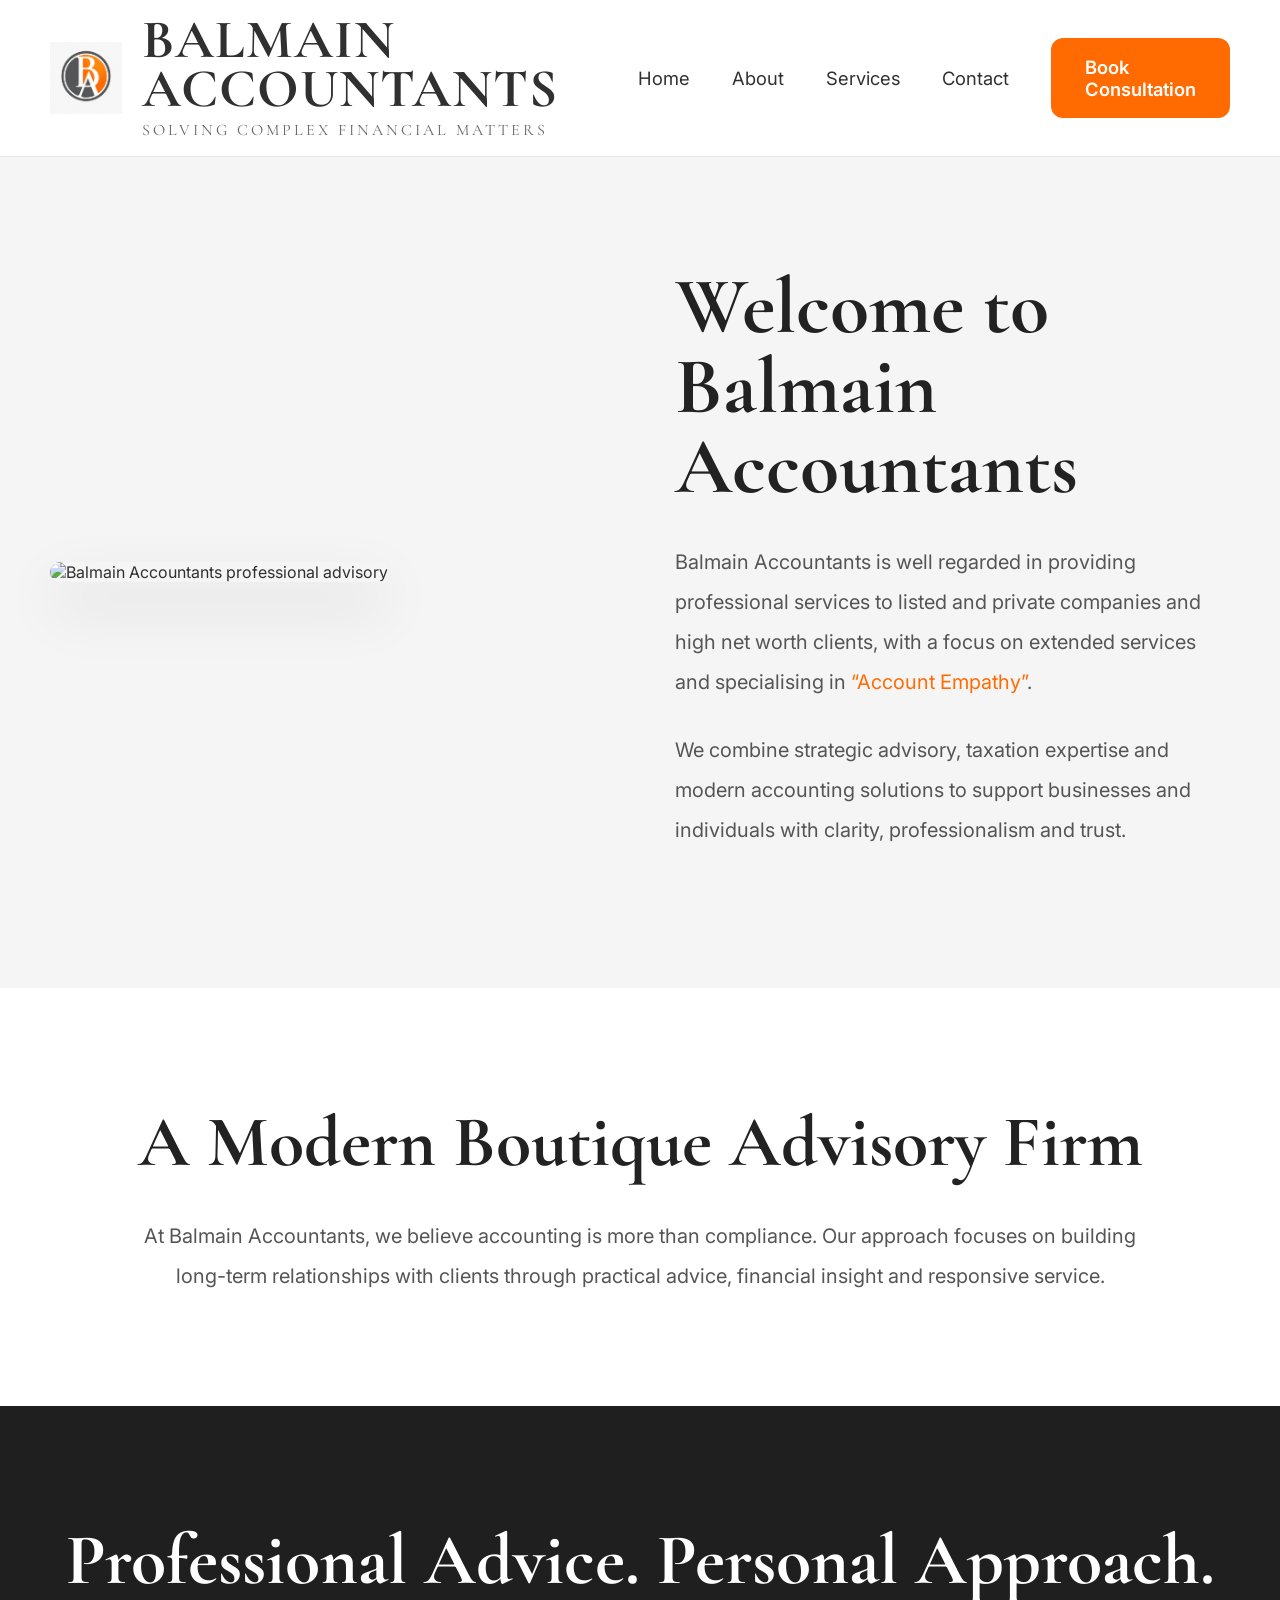
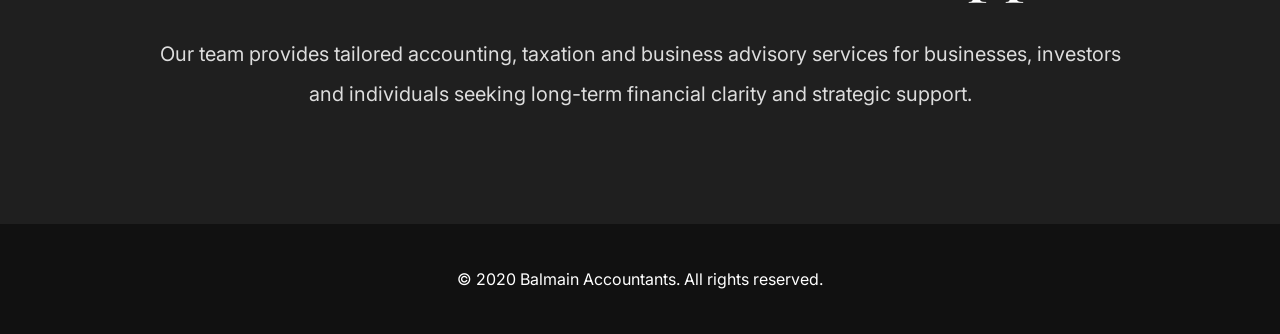
==== commit cb9ddbd3: "Update about.html" ====
--- a/about.html
+++ b/about.html
@@ -353,7 +353,7 @@
 </section>
 
 <footer>
-    © 2026 Balmain Accountants. All rights reserved.
+    © 2020 Balmain Accountants. All rights reserved.
 </footer>
 
 </body>
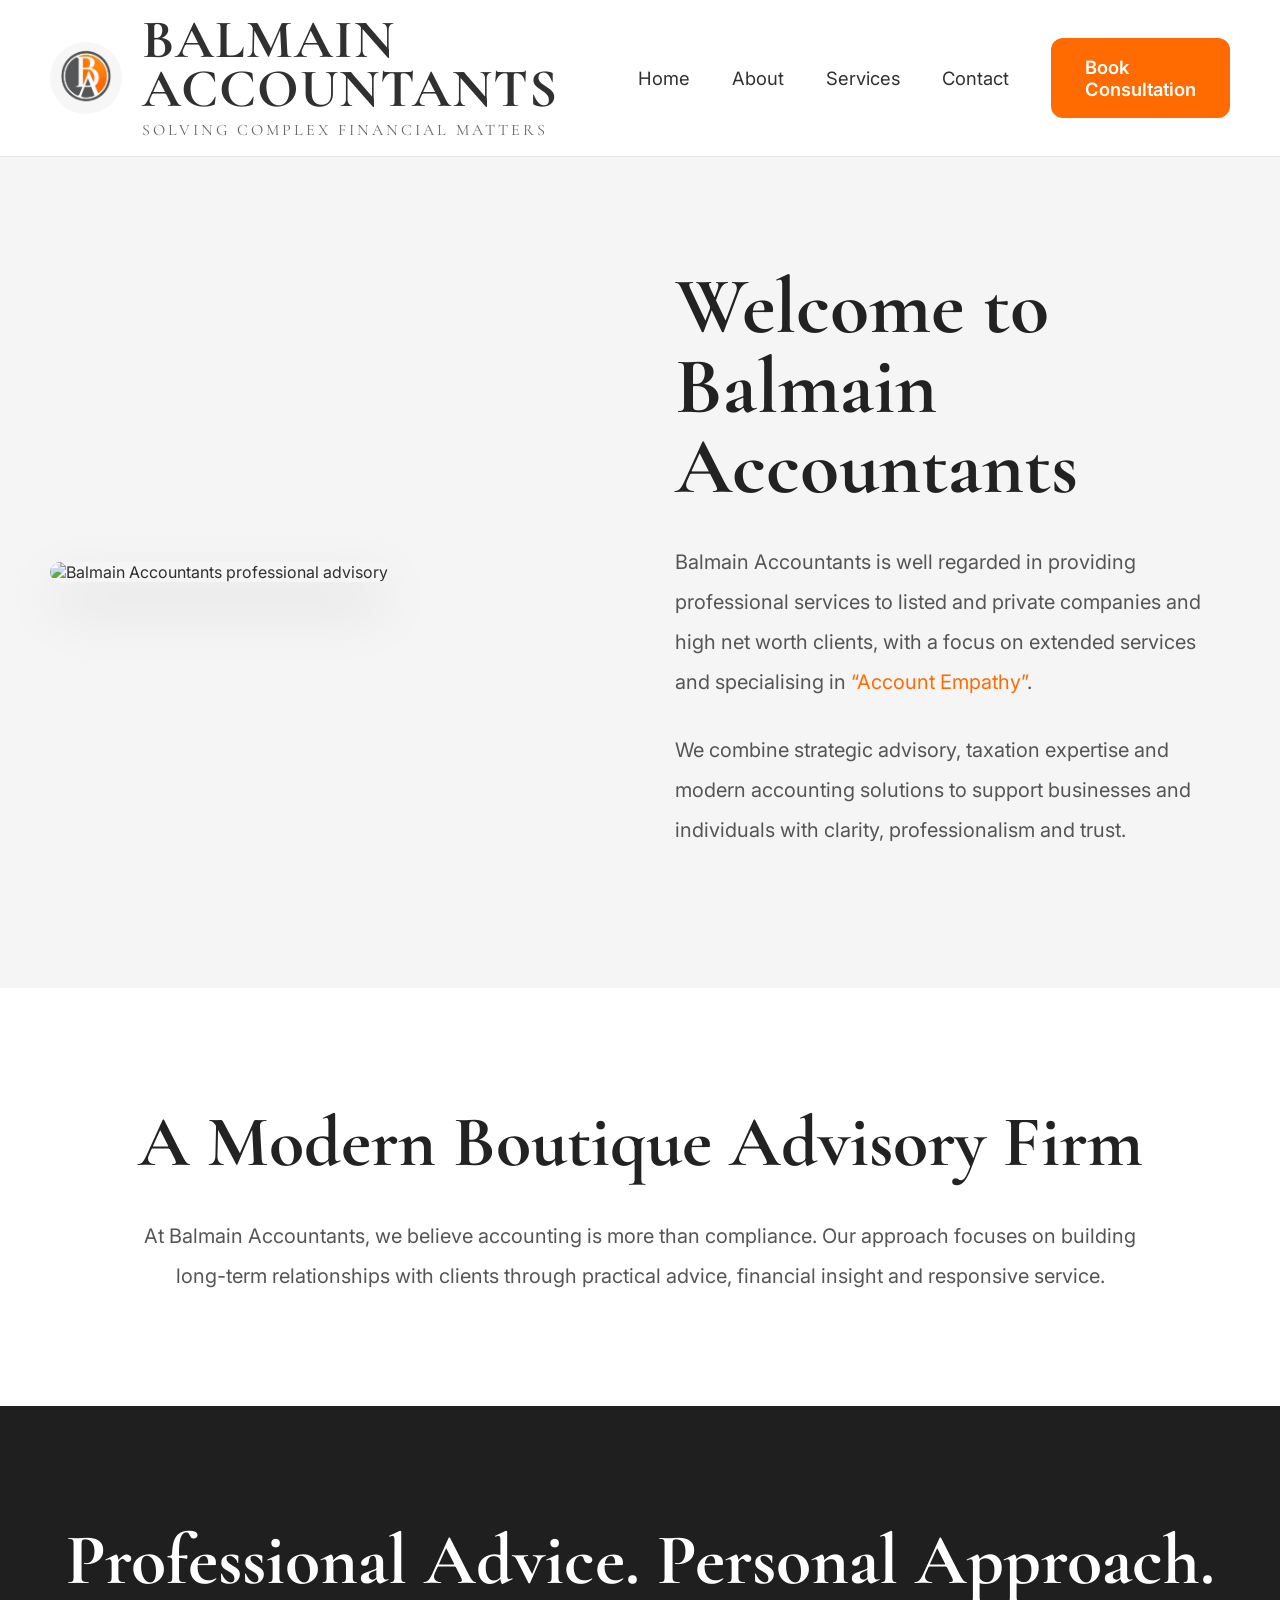
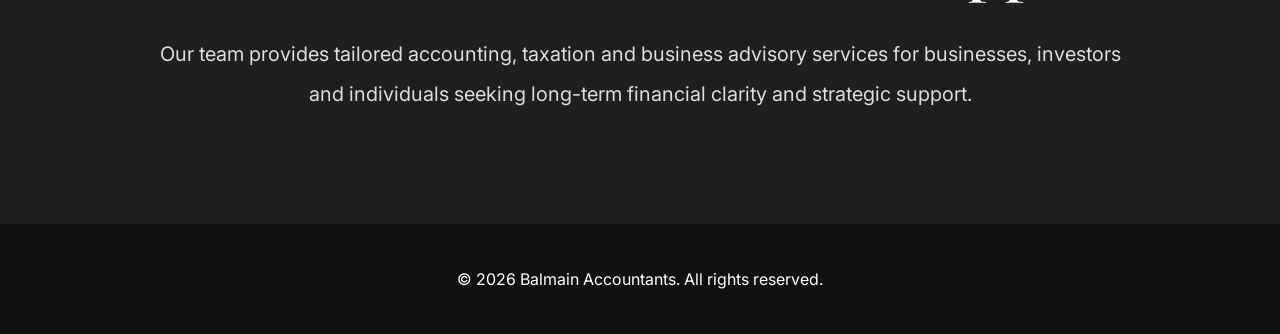
==== commit ed51adf7: "Update about.html" ====
--- a/about.html
+++ b/about.html
@@ -53,7 +53,8 @@
 .logo-section img{
     width:72px;
     height:72px;
-    object-fit:contain;
+    object-fit:cover;
+    border-radius:50%;
 }
 
 .logo-text h1{
@@ -353,7 +354,7 @@
 </section>
 
 <footer>
-    © 2020 Balmain Accountants. All rights reserved.
+    © 2026 Balmain Accountants. All rights reserved.
 </footer>
 
 </body>
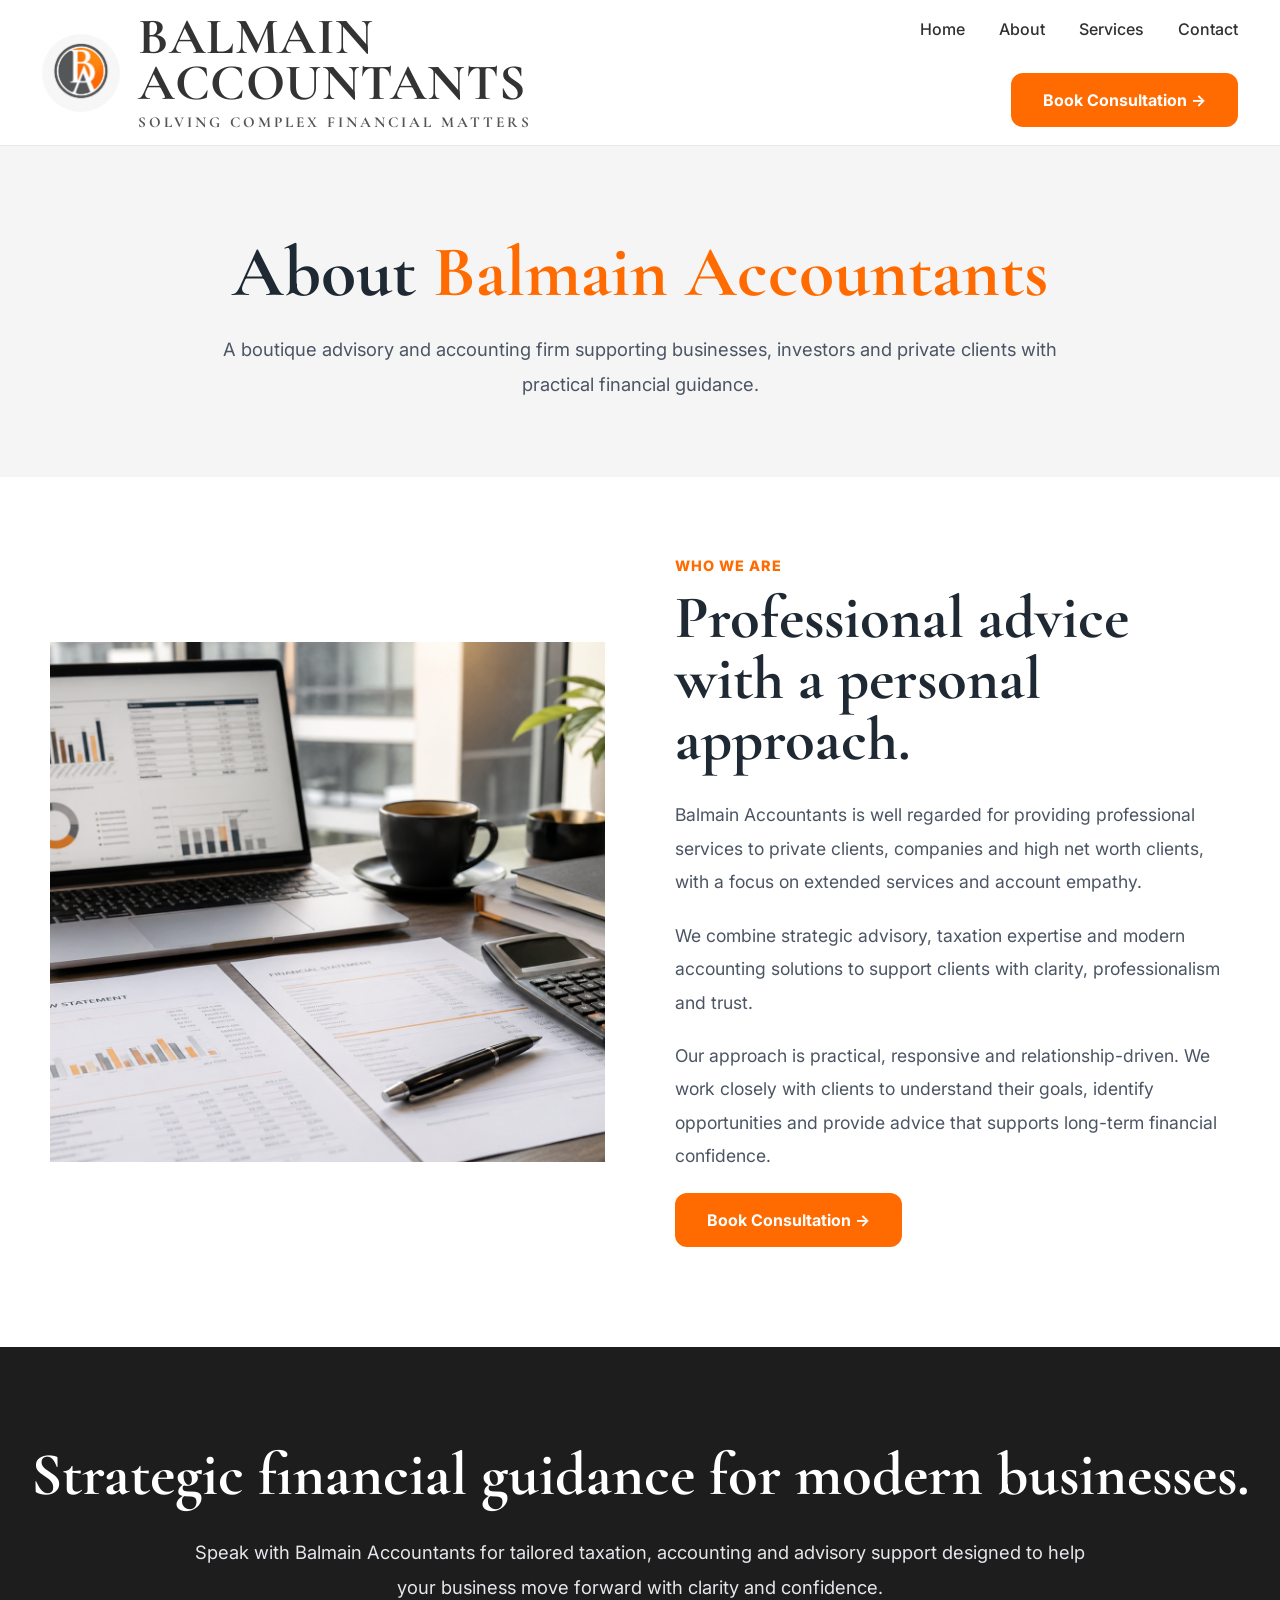
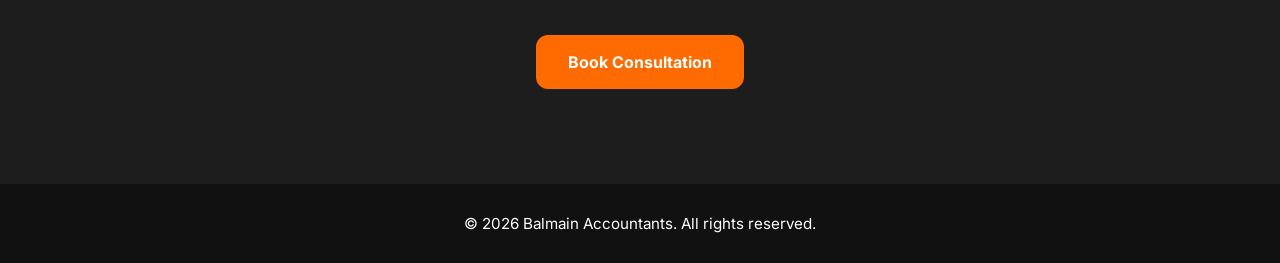
==== commit ce4c4d0f: "Update about.html" ====
--- a/about.html
+++ b/about.html
@@ -1,360 +1,84 @@
 <!DOCTYPE html>
 <html lang="en">
 <head>
-<meta charset="UTF-8">
-<meta name="viewport" content="width=device-width, initial-scale=1.0">
+  <meta charset="UTF-8" />
+  <meta name="viewport" content="width=device-width, initial-scale=1.0" />
 
-<title>About | Balmain Accountants</title>
+  <title>About | Balmain Accountants</title>
+  <link rel="icon" type="image/png" href="balmain-logo.png" />
 
-<link rel="icon" type="image/png" href="balmain-logo.png">
+  <link rel="preconnect" href="https://fonts.googleapis.com">
+  <link rel="preconnect" href="https://fonts.gstatic.com" crossorigin>
+  <link href="https://fonts.googleapis.com/css2?family=Cormorant+Garamond:wght@400;500;600;700&family=Inter:wght@300;400;500;600;700;800&display=swap" rel="stylesheet">
 
-<link rel="preconnect" href="https://fonts.googleapis.com">
-<link rel="preconnect" href="https://fonts.gstatic.com" crossorigin>
-
-<link href="https://fonts.googleapis.com/css2?family=Cormorant+Garamond:wght@400;500;600;700&family=Inter:wght@300;400;500;600&display=swap" rel="stylesheet">
-
-<style>
-
-*{
-    margin:0;
-    padding:0;
-    box-sizing:border-box;
-}
-
-body{
-    font-family:'Inter', sans-serif;
-    background:#f5f5f5;
-    color:#303030;
-}
-
-/* HEADER */
-
-header{
-    width:100%;
-    background:white;
-    border-bottom:1px solid #e5e5e5;
-}
-
-.navbar{
-    max-width:1500px;
-    margin:auto;
-    padding:16px 50px;
-    display:flex;
-    justify-content:space-between;
-    align-items:center;
-}
-
-.logo-section{
-    display:flex;
-    align-items:center;
-    gap:20px;
-}
-
-.logo-section img{
-    width:72px;
-    height:72px;
-    object-fit:cover;
-    border-radius:50%;
-}
-
-.logo-text h1{
-    font-family:'Cormorant Garamond', serif;
-    font-size:3.4rem;
-    font-weight:700;
-    line-height:0.9;
-    color:#303030;
-    letter-spacing:1px;
-}
-
-.logo-text p{
-    font-family:'Cormorant Garamond', serif;
-    font-size:1rem;
-    letter-spacing:3px;
-    color:#666;
-    margin-top:6px;
-}
-
-nav{
-    display:flex;
-    align-items:center;
-    gap:42px;
-}
-
-nav a{
-    text-decoration:none;
-    color:#303030;
-    font-size:1.15rem;
-    transition:0.3s;
-}
-
-nav a:hover{
-    color:#ff6b00;
-}
-
-.book-btn,
-.hero-btn{
-    background:#ff6b00;
-    color:white;
-    padding:18px 34px;
-    border-radius:12px;
-    text-decoration:none;
-    font-weight:600;
-    transition:0.3s;
-    display:inline-block;
-}
-
-.book-btn:hover,
-.hero-btn:hover{
-    transform:translateY(-2px);
-    box-shadow:0 10px 20px rgba(0,0,0,0.08);
-}
-
-/* HERO */
-
-.about-hero{
-    max-width:1500px;
-    margin:auto;
-    padding:110px 50px;
-    display:grid;
-    grid-template-columns:1fr 1fr;
-    gap:70px;
-    align-items:center;
-}
-
-.about-hero img{
-    width:100%;
-    height:560px;
-    object-fit:cover;
-    border-radius:28px;
-    box-shadow:0 25px 60px rgba(0,0,0,0.12);
-}
-
-.about-hero h1{
-    font-family:'Cormorant Garamond', serif;
-    font-size:5rem;
-    line-height:1;
-    color:#222;
-    margin-bottom:35px;
-}
-
-.about-hero p{
-    font-size:1.25rem;
-    line-height:2;
-    color:#555;
-    margin-bottom:28px;
-}
-
-.orange{
-    color:#ff6b00;
-}
-
-/* INTRO */
-
-.intro{
-    background:white;
-    padding:110px 50px;
-    text-align:center;
-}
-
-.intro h2{
-    font-family:'Cormorant Garamond', serif;
-    font-size:4.5rem;
-    margin-bottom:30px;
-    color:#222;
-}
-
-.intro p{
-    max-width:1000px;
-    margin:auto;
-    font-size:1.25rem;
-    line-height:2;
-    color:#555;
-}
-
-/* DARK */
-
-.dark-section{
-    background:#1f1f1f;
-    color:white;
-    text-align:center;
-    padding:110px 50px;
-}
-
-.dark-section h2{
-    font-family:'Cormorant Garamond', serif;
-    font-size:4.5rem;
-    margin-bottom:30px;
-}
-
-.dark-section p{
-    max-width:1000px;
-    margin:auto;
-    color:#ddd;
-    font-size:1.25rem;
-    line-height:2;
-}
-
-/* FOOTER */
-
-footer{
-    background:#111;
-    color:white;
-    text-align:center;
-    padding:45px;
-}
-
-/* MOBILE */
-
-@media(max-width:1200px){
-
-    .navbar{
-        flex-direction:column;
-        gap:30px;
-        text-align:center;
-    }
-
-    nav{
-        flex-wrap:wrap;
-        justify-content:center;
-    }
-
-    .about-hero{
-        grid-template-columns:1fr;
-        text-align:center;
-    }
-
-}
-
-@media(max-width:700px){
-
-    .navbar{
-        padding:25px;
-    }
-
-    .logo-section{
-        flex-direction:column;
-        text-align:center;
-    }
-
-    .logo-text h1{
-        font-size:2.3rem;
-    }
-
-    .logo-text p{
-        font-size:0.85rem;
-    }
-
-    nav{
-        gap:25px;
-    }
-
-    .about-hero{
-        padding:80px 25px;
-    }
-
-    .about-hero h1{
-        font-size:3.4rem;
-    }
-
-    .about-hero img{
-        height:360px;
-    }
-
-    .intro,
-    .dark-section{
-        padding:75px 25px;
-    }
-
-    .intro h2,
-    .dark-section h2{
-        font-size:3rem;
-    }
-
-}
-
-</style>
+  <link rel="stylesheet" href="style.css" />
 </head>
 
 <body>
 
 <header>
-
-    <div class="navbar">
-
-        <div class="logo-section">
-
-            <img src="balmain-logo.png" alt="Balmain Accountants Logo">
-
-            <div class="logo-text">
-                <h1>BALMAIN ACCOUNTANTS</h1>
-                <p>SOLVING COMPLEX FINANCIAL MATTERS</p>
-            </div>
-
-        </div>
-
-        <nav>
-            <a href="index.html">Home</a>
-            <a href="about.html">About</a>
-            <a href="services.html">Services</a>
-            <a href="contact.html">Contact</a>
-
-            <a href="contact.html" class="book-btn">
-                Book Consultation
-            </a>
-        </nav>
-
+  <div class="navbar">
+    <div class="logo-section">
+      <img src="balmain-logo.png" alt="Balmain Accountants Logo" />
+      <div class="logo-text">
+        <h1>BALMAIN ACCOUNTANTS</h1>
+        <p>SOLVING COMPLEX FINANCIAL MATTERS</p>
+      </div>
     </div>
 
+    <nav>
+      <a href="index.html">Home</a>
+      <a href="about.html">About</a>
+      <a href="services.html">Services</a>
+      <a href="contact.html">Contact</a>
+      <a class="book-btn" href="contact.html">Book Consultation →</a>
+    </nav>
+  </div>
 </header>
 
-<section class="about-hero">
-
-    <div>
-
-        <img 
-            src="https://images.unsplash.com/photo-1520607162513-77705c0f0d4a?q=80&w=1600&auto=format&fit=crop"
-            alt="Balmain Accountants professional advisory">
-
-    </div>
-
-    <div>
-
-        <h1>Welcome to Balmain Accountants</h1>
-
-        <p>
-            Balmain Accountants is well regarded in providing professional services to listed and private companies and high net worth clients, with a focus on extended services and specialising in <span class="orange">“Account Empathy”</span>.
-        </p>
-
-        <p>
-            We combine strategic advisory, taxation expertise and modern accounting solutions to support businesses and individuals with clarity, professionalism and trust.
-        </p>
-
-    </div>
-
+<section class="page-hero">
+  <h2>About <span class="orange">Balmain Accountants</span></h2>
+  <p>
+    A boutique advisory and accounting firm supporting businesses, investors and private clients with practical financial guidance.
+  </p>
 </section>
 
-<section class="intro">
+<section class="about-section">
+  <div class="about-grid">
+    <img src="why-balmain.jpg" alt="Balmain Accountants advisory workspace">
 
-    <h2>A Modern Boutique Advisory Firm</h2>
+    <div class="about-text">
+      <div class="section-label">Who we are</div>
 
-    <p>
-        At Balmain Accountants, we believe accounting is more than compliance. Our approach focuses on building long-term relationships with clients through practical advice, financial insight and responsive service.
-    </p>
+      <h3>Professional advice with a personal approach.</h3>
 
+      <p>
+        Balmain Accountants is well regarded for providing professional services to private clients, companies and high net worth clients, with a focus on extended services and account empathy.
+      </p>
+
+      <p>
+        We combine strategic advisory, taxation expertise and modern accounting solutions to support clients with clarity, professionalism and trust.
+      </p>
+
+      <p>
+        Our approach is practical, responsive and relationship-driven. We work closely with clients to understand their goals, identify opportunities and provide advice that supports long-term financial confidence.
+      </p>
+
+      <a href="contact.html" class="hero-btn">Book Consultation →</a>
+    </div>
+  </div>
 </section>
 
-<section class="dark-section">
-
-    <h2>Professional Advice. Personal Approach.</h2>
-
-    <p>
-        Our team provides tailored accounting, taxation and business advisory services for businesses, investors and individuals seeking long-term financial clarity and strategic support.
-    </p>
-
+<section class="dark-cta">
+  <h3>Strategic financial guidance for modern businesses.</h3>
+  <p>
+    Speak with Balmain Accountants for tailored taxation, accounting and advisory support designed to help your business move forward with clarity and confidence.
+  </p>
+  <a href="contact.html" class="book-btn">Book Consultation</a>
 </section>
 
 <footer>
-    © 2026 Balmain Accountants. All rights reserved.
+  © 2026 Balmain Accountants. All rights reserved.
 </footer>
 
 </body>
--- a/style.css
+++ b/style.css
@@ -0,0 +1,828 @@
+* {
+  margin: 0;
+  padding: 0;
+  box-sizing: border-box;
+}
+
+body {
+  font-family: 'Inter', sans-serif;
+  background: #f5f5f5;
+  color: #1f2933;
+}
+
+a {
+  text-decoration: none;
+}
+
+header {
+  width: 100%;
+  background: #ffffff;
+  border-bottom: 1px solid #e8e8e8;
+}
+
+.navbar {
+  max-width: 1550px;
+  margin: 0 auto;
+  padding: 14px 42px;
+  display: flex;
+  justify-content: space-between;
+  align-items: center;
+  gap: 32px;
+}
+
+.logo-section {
+  display: flex;
+  align-items: center;
+  gap: 18px;
+}
+
+.logo-section img {
+  width: 78px;
+  height: 78px;
+  object-fit: cover;
+  border-radius: 50%;
+  display: block;
+}
+
+.logo-text h1 {
+  font-family: 'Cormorant Garamond', serif;
+  font-size: 3.2rem;
+  line-height: 0.9;
+  font-weight: 700;
+  color: #333333;
+  letter-spacing: 0.5px;
+}
+
+.logo-text p {
+  font-family: 'Cormorant Garamond', serif;
+  font-size: 0.95rem;
+  letter-spacing: 3px;
+  color: #555;
+  font-weight: 700;
+  margin-top: 7px;
+}
+
+nav {
+  display: flex;
+  align-items: center;
+  gap: 34px;
+  flex-wrap: wrap;
+  justify-content: flex-end;
+}
+
+nav a {
+  color: #303030;
+  font-size: 1rem;
+  font-weight: 500;
+  transition: 0.3s;
+}
+
+nav a:hover {
+  color: #ff6b00;
+}
+
+.book-btn,
+.hero-btn,
+.dark-btn,
+.small-btn {
+  background: #ff6b00;
+  color: white;
+  padding: 17px 32px;
+  border-radius: 12px;
+  font-weight: 700;
+  display: inline-flex;
+  align-items: center;
+  gap: 10px;
+  transition: 0.3s;
+  border: none;
+  cursor: pointer;
+}
+
+.book-btn:hover,
+.hero-btn:hover,
+.dark-btn:hover,
+.small-btn:hover {
+  background: #e86000;
+  transform: translateY(-2px);
+  box-shadow: 0 12px 24px rgba(0,0,0,0.12);
+}
+
+.orange {
+  color: #ff6b00;
+}
+
+.page-hero {
+  max-width: 1300px;
+  margin: 0 auto;
+  padding: 90px 30px 75px;
+  text-align: center;
+}
+
+.page-hero h2 {
+  font-family: 'Cormorant Garamond', serif;
+  font-size: 4.5rem;
+  line-height: 1;
+  color: #1f2933;
+  margin-bottom: 24px;
+}
+
+.page-hero p {
+  max-width: 850px;
+  margin: 0 auto;
+  font-size: 1.15rem;
+  line-height: 1.9;
+  color: #4b5563;
+}
+
+.section-label {
+  color: #ff6b00;
+  font-weight: 800;
+  text-transform: uppercase;
+  font-size: 0.9rem;
+  letter-spacing: 1px;
+  margin-bottom: 14px;
+}
+
+footer {
+  background: #111;
+  color: white;
+  text-align: center;
+  padding: 30px 20px;
+  font-size: 0.95rem;
+}
+
+/* HOME */
+
+.hero {
+  max-width: 1550px;
+  margin: 0 auto;
+  padding: 86px 50px 88px;
+  display: grid;
+  grid-template-columns: 1fr 1.1fr;
+  gap: 70px;
+  align-items: center;
+}
+
+.eyebrow {
+  color: #ff6b00;
+  font-weight: 800;
+  letter-spacing: 1.2px;
+  font-size: 0.95rem;
+  margin-bottom: 22px;
+  text-transform: uppercase;
+}
+
+.hero h2 {
+  font-family: 'Inter', sans-serif;
+  font-size: 4.4rem;
+  line-height: 1.05;
+  font-weight: 800;
+  color: #1f2933;
+  margin-bottom: 28px;
+  letter-spacing: -2px;
+}
+
+.hero h2 span {
+  color: #ff6b00;
+}
+
+.hero p {
+  font-size: 1.2rem;
+  line-height: 1.8;
+  color: #4b5563;
+  max-width: 670px;
+  margin-bottom: 34px;
+}
+
+.hero-actions {
+  display: flex;
+  align-items: center;
+  gap: 26px;
+  flex-wrap: wrap;
+  margin-bottom: 40px;
+}
+
+.secondary-link {
+  color: #1f2933;
+  font-weight: 700;
+  display: inline-flex;
+  align-items: center;
+  gap: 8px;
+}
+
+.trust-row {
+  display: flex;
+  gap: 18px;
+  flex-wrap: wrap;
+}
+
+.trust-card {
+  background: white;
+  border-radius: 14px;
+  padding: 16px 20px;
+  min-width: 190px;
+  box-shadow: 0 10px 28px rgba(0,0,0,0.06);
+  display: flex;
+  align-items: center;
+  gap: 14px;
+}
+
+.trust-logo {
+  width: 46px;
+  height: 46px;
+  object-fit: contain;
+  display: block;
+}
+
+.xero-badge {
+  width: 46px;
+  height: 46px;
+  border-radius: 50%;
+  background: #13b5ea;
+  color: white;
+  display: flex;
+  align-items: center;
+  justify-content: center;
+  font-size: 14px;
+  font-weight: 700;
+  text-transform: lowercase;
+  font-family: Arial, sans-serif;
+}
+
+.trust-card strong {
+  display: block;
+  font-size: 0.95rem;
+  color: #1f2933;
+}
+
+.trust-card span {
+  font-size: 0.82rem;
+  color: #6b7280;
+}
+
+.stars {
+  color: #ff6b00;
+  letter-spacing: 2px;
+  font-size: 0.95rem;
+  margin-top: 3px;
+}
+
+.hero-image {
+  width: 100%;
+  min-height: 560px;
+  background:
+    linear-gradient(90deg, rgba(245,245,245,0.02), rgba(245,245,245,0.12)),
+    url("home-hero.png");
+  background-size: cover;
+  background-position: center;
+  border-radius: 0;
+}
+
+.logo-strip {
+  background: #ffffff;
+  border-top: 1px solid #e8e8e8;
+  border-bottom: 1px solid #e8e8e8;
+  padding: 26px 40px;
+  text-align: center;
+}
+
+.logo-strip p {
+  font-size: 0.82rem;
+  font-weight: 800;
+  letter-spacing: 1.7px;
+  color: #747474;
+  text-transform: uppercase;
+  margin-bottom: 20px;
+}
+
+.client-names {
+  max-width: 1150px;
+  margin: 0 auto;
+  display: grid;
+  grid-template-columns: repeat(5, 1fr);
+  gap: 28px;
+  align-items: center;
+  color: #333;
+  font-family: 'Cormorant Garamond', serif;
+  font-weight: 700;
+  font-size: 1.45rem;
+  opacity: 0.8;
+}
+
+.services-preview {
+  background: #ffffff;
+  padding: 88px 50px 96px;
+}
+
+.section-inner {
+  max-width: 1400px;
+  margin: 0 auto;
+}
+
+.services-preview h3 {
+  font-size: 2.4rem;
+  line-height: 1.2;
+  color: #1f2933;
+  margin-bottom: 38px;
+  font-weight: 800;
+  letter-spacing: -1px;
+}
+
+.cards {
+  display: grid;
+  grid-template-columns: repeat(5, 1fr);
+  gap: 24px;
+}
+
+.card {
+  background: #ffffff;
+  border: 1px solid #e5e7eb;
+  border-radius: 14px;
+  padding: 28px 24px;
+  transition: 0.3s;
+  min-height: 255px;
+}
+
+.card:hover {
+  transform: translateY(-6px);
+  box-shadow: 0 18px 40px rgba(0,0,0,0.08);
+  border-color: rgba(255,107,0,0.4);
+}
+
+.service-icon {
+  width: 48px;
+  height: 48px;
+  margin-bottom: 22px;
+  color: #ff6b00;
+}
+
+.card h4 {
+  font-size: 1.15rem;
+  color: #1f2933;
+  margin-bottom: 14px;
+  font-weight: 800;
+}
+
+.card p {
+  color: #4b5563;
+  line-height: 1.7;
+  font-size: 0.95rem;
+  margin-bottom: 18px;
+}
+
+.learn-more {
+  color: #ff6b00;
+  font-weight: 800;
+  font-size: 0.92rem;
+}
+
+.stats {
+  background: #1d242b;
+  padding: 48px 50px;
+  color: white;
+}
+
+.stats-inner {
+  max-width: 1100px;
+  margin: 0 auto;
+  display: grid;
+  grid-template-columns: 1fr 1fr;
+  gap: 40px;
+  text-align: center;
+}
+
+.stats h4 {
+  font-family: 'Cormorant Garamond', serif;
+  font-size: 4rem;
+  color: #ffffff;
+  line-height: 1;
+}
+
+.stats h4 span {
+  color: #ff6b00;
+}
+
+.stats p {
+  color: #ffffff;
+  font-weight: 700;
+  letter-spacing: 0.8px;
+  margin-top: 8px;
+  text-transform: uppercase;
+  font-size: 0.85rem;
+}
+
+.why-section {
+  background: #ffffff;
+  padding: 0 50px;
+}
+
+.why-grid {
+  max-width: 1400px;
+  margin: 0 auto;
+  display: grid;
+  grid-template-columns: 1fr 1fr;
+  min-height: 520px;
+}
+
+.why-text {
+  padding: 78px 52px 78px 0;
+  display: flex;
+  flex-direction: column;
+  justify-content: center;
+}
+
+.why-text h3 {
+  font-family: 'Cormorant Garamond', serif;
+  font-size: 3.8rem;
+  line-height: 1;
+  margin-bottom: 24px;
+  color: #1f2933;
+}
+
+.why-text h3 span {
+  color: #ff6b00;
+}
+
+.why-text p {
+  color: #4b5563;
+  line-height: 1.9;
+  font-size: 1.05rem;
+  margin-bottom: 24px;
+  max-width: 560px;
+}
+
+.ticks {
+  list-style: none;
+  margin-bottom: 30px;
+}
+
+.ticks li {
+  margin-bottom: 10px;
+  color: #374151;
+  font-weight: 500;
+}
+
+.ticks li::before {
+  content: "✓";
+  color: #ff6b00;
+  font-weight: 800;
+  margin-right: 10px;
+}
+
+.why-image {
+  background: url("why-balmain.jpg");
+  background-size: cover;
+  background-position: center;
+  min-height: 520px;
+}
+
+.bottom-cta {
+  max-width: 1400px;
+  margin: 0 auto;
+  transform: translateY(50px);
+  background: #1d242b;
+  border-radius: 18px;
+  padding: 34px 44px;
+  display: flex;
+  justify-content: space-between;
+  align-items: center;
+  gap: 28px;
+  color: white;
+  box-shadow: 0 18px 45px rgba(0,0,0,0.18);
+}
+
+.bottom-cta h3 {
+  font-family: 'Cormorant Garamond', serif;
+  font-size: 2.6rem;
+  line-height: 1;
+  margin-bottom: 8px;
+}
+
+.bottom-cta p {
+  color: #e5e7eb;
+  font-size: 1rem;
+}
+
+.spacer {
+  height: 90px;
+  background: #ffffff;
+}
+
+/* ABOUT */
+
+.about-section {
+  background: #ffffff;
+  padding: 80px 50px 100px;
+}
+
+.about-grid {
+  max-width: 1350px;
+  margin: 0 auto;
+  display: grid;
+  grid-template-columns: 1fr 1fr;
+  gap: 70px;
+  align-items: center;
+}
+
+.about-grid img {
+  width: 100%;
+  height: 520px;
+  object-fit: cover;
+}
+
+.about-text h3 {
+  font-family: 'Cormorant Garamond', serif;
+  font-size: 3.8rem;
+  line-height: 1;
+  margin-bottom: 28px;
+}
+
+.about-text p {
+  font-size: 1.1rem;
+  line-height: 1.9;
+  color: #4b5563;
+  margin-bottom: 20px;
+}
+
+/* SERVICES PAGE */
+
+.services-page {
+  max-width: 1150px;
+  margin: 0 auto;
+  padding: 30px 30px 100px;
+  display: grid;
+  grid-template-columns: repeat(2, 1fr);
+  gap: 28px;
+}
+
+.service-box {
+  background: #ffffff;
+  border-top: 4px solid #ff6b00;
+  border-radius: 16px;
+  padding: 38px;
+  box-shadow: 0 14px 34px rgba(0,0,0,0.05);
+}
+
+.service-box h3 {
+  font-family: 'Cormorant Garamond', serif;
+  font-size: 2.3rem;
+  margin-bottom: 22px;
+}
+
+.service-box p,
+.service-box li {
+  color: #4b5563;
+  line-height: 1.8;
+  font-size: 1rem;
+}
+
+.service-box ul {
+  margin-left: 18px;
+  margin-top: 18px;
+}
+
+/* CONTACT */
+
+.contact-area {
+  max-width: 1350px;
+  margin: 0 auto;
+  padding: 35px 30px 75px;
+  display: grid;
+  grid-template-columns: 1fr 1fr;
+  gap: 34px;
+}
+
+.contact-card {
+  background: #ffffff;
+  border-radius: 18px;
+  padding: 42px;
+  box-shadow: 0 14px 35px rgba(0,0,0,0.06);
+}
+
+.contact-card h3 {
+  font-family: 'Cormorant Garamond', serif;
+  font-size: 2.8rem;
+  margin-bottom: 28px;
+  color: #1f2933;
+}
+
+.contact-card p {
+  color: #4b5563;
+  line-height: 1.8;
+  margin-bottom: 14px;
+}
+
+.contact-card strong {
+  color: #1f2933;
+}
+
+.contact-card a {
+  color: #ff6b00;
+  font-weight: 700;
+}
+
+form input,
+form textarea {
+  width: 100%;
+  padding: 17px 18px;
+  border: 1px solid #d1d5db;
+  border-radius: 10px;
+  margin-bottom: 18px;
+  font-size: 1rem;
+  font-family: 'Inter', sans-serif;
+}
+
+form textarea {
+  min-height: 150px;
+  resize: vertical;
+}
+
+.map-section iframe {
+  width: 100%;
+  height: 430px;
+  border: none;
+  display: block;
+}
+
+.facebook-section {
+  background: #ff6b00;
+  text-align: center;
+  padding: 55px 20px;
+  color: white;
+}
+
+.facebook-section h3 {
+  font-family: 'Cormorant Garamond', serif;
+  font-size: 2.4rem;
+  margin-bottom: 18px;
+}
+
+.facebook-btn {
+  background: white;
+  color: #ff6b00;
+  padding: 13px 28px;
+  border-radius: 10px;
+  display: inline-block;
+  font-weight: 800;
+}
+
+/* SHARED CTA */
+
+.dark-cta {
+  background: #1d1d1d;
+  color: white;
+  text-align: center;
+  padding: 95px 30px;
+}
+
+.dark-cta h3 {
+  font-family: 'Cormorant Garamond', serif;
+  font-size: 3.8rem;
+  line-height: 1.1;
+  margin-bottom: 26px;
+}
+
+.dark-cta p {
+  max-width: 900px;
+  margin: 0 auto 30px;
+  color: #e5e7eb;
+  font-size: 1.15rem;
+  line-height: 1.9;
+}
+
+/* RESPONSIVE */
+
+@media (max-width: 1200px) {
+  .navbar {
+    flex-direction: column;
+    align-items: flex-start;
+  }
+
+  nav {
+    width: 100%;
+    justify-content: flex-start;
+  }
+
+  .hero,
+  .about-grid,
+  .contact-area {
+    grid-template-columns: 1fr;
+  }
+
+  .hero-image {
+    min-height: 440px;
+  }
+
+  .cards,
+  .services-page {
+    grid-template-columns: repeat(2, 1fr);
+  }
+
+  .client-names {
+    grid-template-columns: repeat(2, 1fr);
+  }
+
+  .why-grid {
+    grid-template-columns: 1fr;
+  }
+
+  .why-text {
+    padding-right: 0;
+  }
+
+  .bottom-cta {
+    flex-direction: column;
+    align-items: flex-start;
+  }
+}
+
+@media (max-width: 768px) {
+  .navbar {
+    padding: 18px 22px;
+  }
+
+  .logo-section {
+    flex-direction: column;
+    text-align: left;
+    align-items: flex-start;
+  }
+
+  .logo-section img {
+    width: 66px;
+    height: 66px;
+  }
+
+  .logo-text h1 {
+    font-size: 2.2rem;
+  }
+
+  .logo-text p {
+    font-size: 0.82rem;
+    letter-spacing: 2px;
+  }
+
+  nav {
+    gap: 18px;
+  }
+
+  .book-btn {
+    padding: 14px 22px;
+  }
+
+  .hero {
+    padding: 52px 24px 68px;
+    gap: 36px;
+  }
+
+  .hero h2,
+  .page-hero h2 {
+    font-size: 3rem;
+  }
+
+  .hero p,
+  .page-hero p {
+    font-size: 1.05rem;
+  }
+
+  .hero-image {
+    min-height: 330px;
+  }
+
+  .trust-row {
+    flex-direction: column;
+  }
+
+  .client-names,
+  .cards,
+  .stats-inner,
+  .services-page {
+    grid-template-columns: 1fr;
+  }
+
+  .services-preview,
+  .why-section,
+  .about-section {
+    padding-left: 24px;
+    padding-right: 24px;
+  }
+
+  .why-text h3,
+  .about-text h3,
+  .dark-cta h3 {
+    font-size: 3rem;
+  }
+
+  .bottom-cta {
+    margin-left: 24px;
+    margin-right: 24px;
+    padding: 28px;
+  }
+
+  .bottom-cta h3 {
+    font-size: 2.2rem;
+  }
+
+  .contact-card {
+    padding: 28px;
+  }
+}
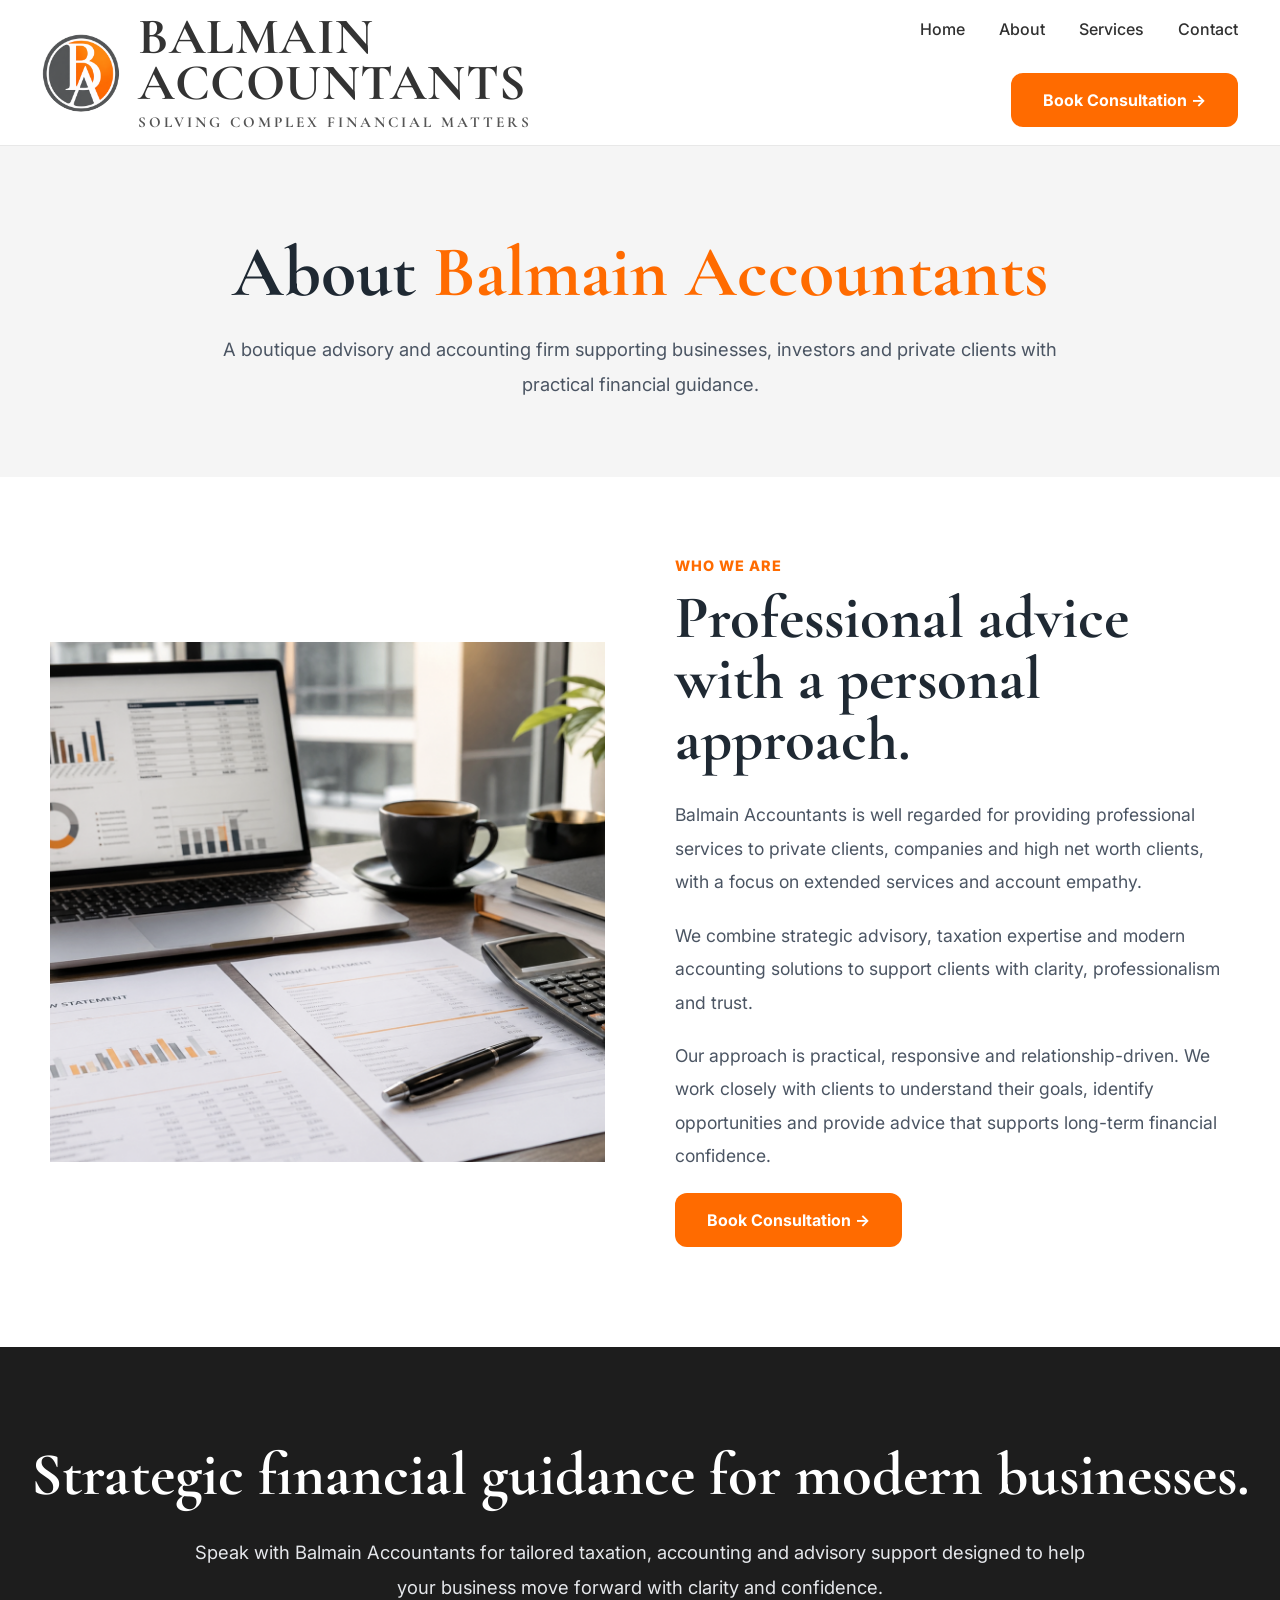
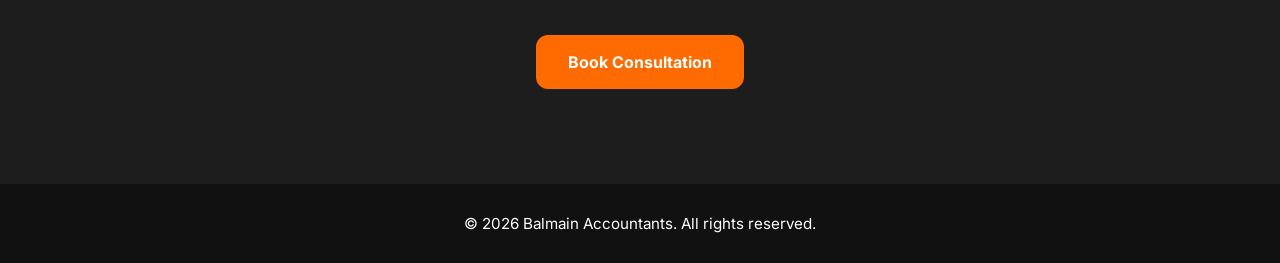
==== commit 98484a8d: "Update about.html" ====
--- a/about.html
+++ b/about.html
@@ -5,7 +5,9 @@
   <meta name="viewport" content="width=device-width, initial-scale=1.0" />
 
   <title>About | Balmain Accountants</title>
-  <link rel="icon" type="image/png" href="balmain-logo.png" />
+
+  <link rel="icon" type="image/png" href="balmain-logo.png?v=3" />
+  <link rel="shortcut icon" type="image/png" href="balmain-logo.png?v=3" />
 
   <link rel="preconnect" href="https://fonts.googleapis.com">
   <link rel="preconnect" href="https://fonts.gstatic.com" crossorigin>
